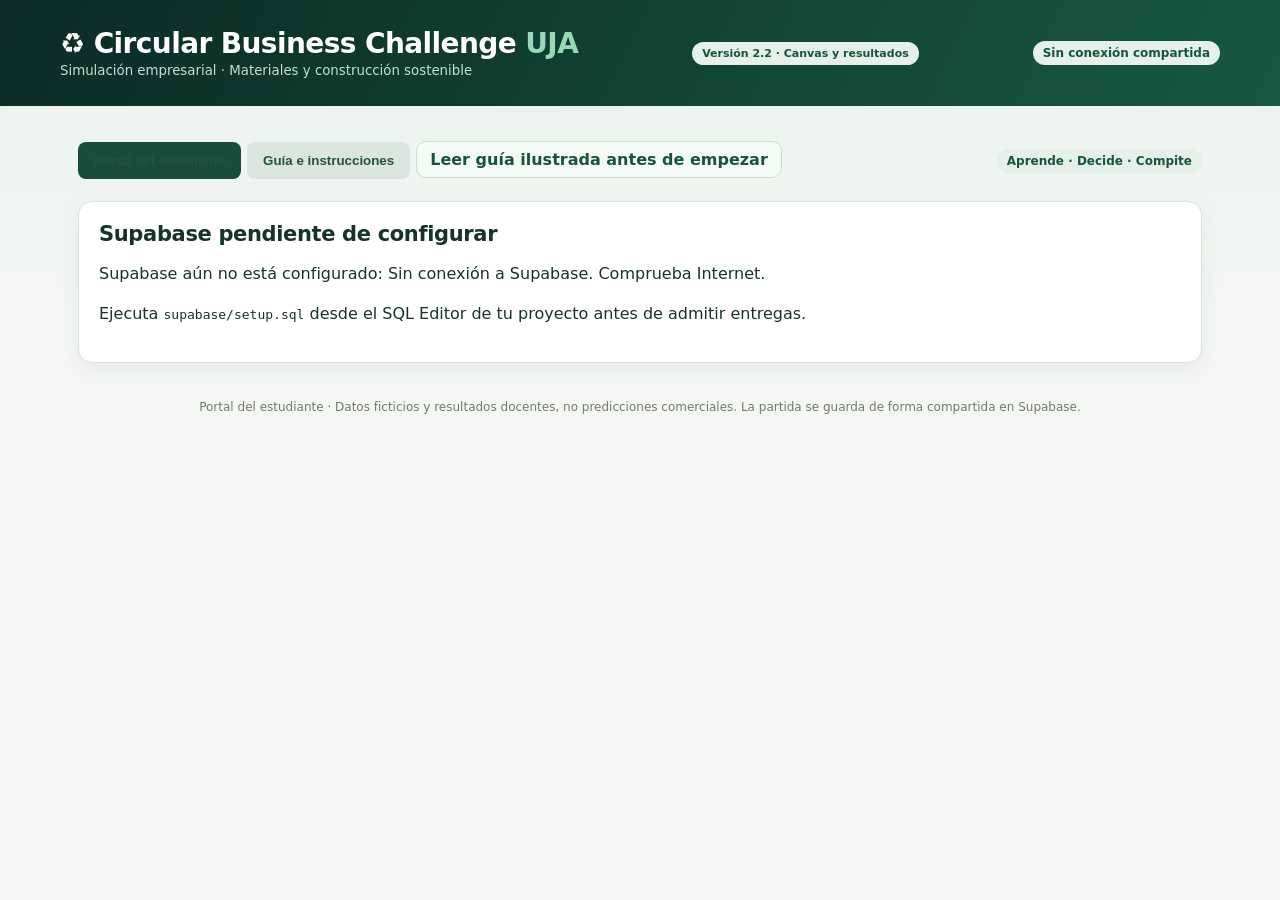
==== index.html @ a460fb7e "Asegurar nuevo video de introduccion y evitar cache de videos.json" ====
<!DOCTYPE html><html lang="es"><head><meta charset="UTF-8"><meta name="viewport" content="width=device-width,initial-scale=1"><title>Portal del Estudiante | Circular Business UJA</title><style>
:root{font-family:Inter,system-ui,-apple-system,Segoe UI,sans-serif;background:#f3f6f5;color:#173329}*{box-sizing:border-box}body{margin:0}header{background:#123e30;color:white;padding:21px max(22px,calc((100vw - 1160px)/2));display:flex;justify-content:space-between;align-items:center;gap:12px;flex-wrap:wrap}header h1{margin:0;font-size:22px}header small{color:#c5ddd2}.wrap{max-width:1160px;margin:auto;padding:24px 18px 70px}.card{background:white;border:1px solid #dbe5df;border-radius:14px;padding:20px;margin-bottom:16px;box-shadow:0 2px 9px #16342608}h2{font-size:21px;margin:0 0 14px}h3{font-size:16px;margin:0 0 12px}p{line-height:1.5}.muted,small{color:#617369}.grid{display:grid;grid-template-columns:repeat(auto-fit,minmax(225px,1fr));gap:14px}.kpi{background:#eef5f0;padding:15px;border-radius:9px}.kpi b{display:block;font-size:25px;margin-top:5px}label{display:block;font-weight:600;font-size:13px;margin:13px 0 6px}input,select{width:100%;padding:11px;border:1px solid #b8c9c0;border-radius:8px;background:white;font-size:14px}button{border:0;border-radius:8px;background:#176c4d;color:white;padding:11px 16px;font-weight:650;cursor:pointer;margin:4px 6px 4px 0}button:hover{background:#0d553c}button.secondary{background:#e5eee8;color:#1d503c}button.danger{background:#a43131}button:disabled{opacity:.45;cursor:not-allowed}.pill{font-size:12px;border-radius:50px;padding:5px 10px;background:#e4f0e9;color:#155638;font-weight:700}.tabs{margin-bottom:16px}.tabs button.active{background:#174d3a}.tabs button{background:#dae6df;color:#25523f}table{width:100%;border-collapse:collapse;font-size:14px}th,td{padding:11px 8px;border-bottom:1px solid #e2e9e4;text-align:left}th{color:#456151}td.num,th.num{text-align:right;font-variant-numeric:tabular-nums}.alert{border-left:4px solid #d29c26;background:#fff8e5;padding:13px;border-radius:6px}.success{border-left:4px solid #23875e;background:#e7f6ed;padding:12px;border-radius:6px}.bad{color:#ae2c2c}.good{color:#13774b}.hidden{display:none}.two{display:grid;grid-template-columns:1fr 1fr;gap:14px}@media(max-width:650px){.two{grid-template-columns:1fr}.wrap{padding:14px 10px}header{padding:16px}table{font-size:12px}th,td{padding:8px 4px}}.footer{color:#6a7d72;text-align:center;font-size:12px;margin-top:35px}.tag{font-size:12px;color:#587468;margin:0 0 10px}.bar{height:8px;background:#dfeae4;border-radius:12px;overflow:hidden}.bar>div{height:100%;background:#229466}.flex{display:flex;justify-content:space-between;align-items:center;gap:12px;flex-wrap:wrap}

/* v4: experiencia guiada */
:root{--ink:#14382e;--forest:#123e30;--teal:#16815c;--cream:#f9f7ee}body{background:linear-gradient(180deg,#e8f2ed 0%,#f5f7f4 320px)}header{background:linear-gradient(115deg,#0b2b24,#175841);padding-top:27px;padding-bottom:27px}header h1{font-size:clamp(21px,3vw,28px);letter-spacing:-.6px}button{transition:transform .15s,background .15s,box-shadow .15s}button:hover:not(:disabled){transform:translateY(-1px);box-shadow:0 3px 12px #0b38232a}button:focus-visible,input:focus-visible,select:focus-visible,summary:focus-visible{outline:3px solid #a4d3b7;outline-offset:2px}.card{box-shadow:0 8px 25px #143e2910;border-color:#d8e5dd}h2{letter-spacing:-.35px}.hero{border:0;border-radius:20px;padding:28px 30px;margin-bottom:20px;color:white;background:radial-gradient(circle at 85% 15%,#318b69 0,#1b664b 24%,transparent 54%),linear-gradient(110deg,#0c3429,#174e3a);position:relative;overflow:hidden}.hero h2{font-size:clamp(26px,4vw,38px);max-width:730px;margin:7px 0 10px;line-height:1.12}.hero p{color:#e3f3e9;max-width:720px;margin:0 0 16px}.eyebrow{letter-spacing:2px;text-transform:uppercase;font-size:11px;font-weight:750;color:#a7dec0}.hero-stats{display:flex;gap:9px;flex-wrap:wrap}.hero-stats span{background:#ffffff22;color:white;border:1px solid #ffffff29;border-radius:30px;padding:7px 11px;font-size:12px}.step-cards{display:grid;grid-template-columns:repeat(auto-fit,minmax(190px,1fr));gap:12px;margin:14px 0}.step-card{padding:15px;border:1px solid #d6e5dc;border-radius:12px;background:#f7faf8}.step-card strong{display:block;font-size:14px;margin:7px 0}.step-num{display:inline-grid;place-items:center;width:27px;height:27px;background:#dcefe3;color:#126343;border-radius:50%;font-weight:800}.lesson{background:linear-gradient(145deg,#f2f8f4,#fbfcf9);border:1px solid #cddfd4;border-radius:14px;padding:18px;margin:15px 0}.lesson h3{font-size:18px;margin:5px 0 9px}.lesson ul{padding-left:21px;line-height:1.6}.lesson p{margin:7px 0}.lesson .tag{color:#277152;font-weight:750;letter-spacing:1px;text-transform:uppercase}.roundbar{display:flex;gap:7px;margin:11px 0 18px}.roundbar span{flex:1;text-align:center;border-radius:8px;padding:9px 3px;font-size:11px;font-weight:750;background:#e6eee9;color:#537264}.roundbar span.done{background:#cce6d5;color:#1c6547}.roundbar span.current{background:#155f43;color:#fff}.tips{display:grid;grid-template-columns:repeat(auto-fit,minmax(210px,1fr));gap:11px;margin-top:12px}.tip{background:white;border:1px solid #dce9df;border-radius:10px;padding:12px;font-size:13px}.tip b{display:block;margin-bottom:5px}.actionlist{background:#f5f9f5;border-radius:11px;padding:14px 17px;line-height:1.7}.actionlist ol{margin:6px 0;padding-left:20px}.details{border:1px solid #dbe7dd;border-radius:12px;padding:13px;margin:13px 0}.details summary{cursor:pointer;font-weight:750;color:#225c42}.video-card{background:#f0f6f1;border-left:4px solid #21895c;border-radius:8px;padding:12px 15px;margin-top:12px}.video-card a{color:#176847}.disclaimer{font-size:12px;color:#66766c}.fieldhelp{display:block;font-size:12px;color:#60766a;line-height:1.35;margin-top:4px}.quiz-note{border-left:4px solid #36a477;padding:12px 15px;background:#eff8f1;margin:11px 0}.topnav{display:flex;justify-content:space-between;gap:12px;align-items:center;flex-wrap:wrap;margin:8px 0 18px}.topnav .tabs{margin:0}.footer{line-height:1.5}@media(max-width:650px){.hero{padding:22px 17px}.step-card{padding:12px}.roundbar span{font-size:10px}}

/* v5: laboratorio de modelos de negocio */
textarea{width:100%;min-height:110px;resize:vertical;border:1px solid #bdcfc4;border-radius:10px;padding:12px;font:inherit;line-height:1.45;background:#fff}textarea:focus-visible{outline:3px solid #a4d3b7}.student-menu{display:flex;gap:9px;flex-wrap:wrap;margin:16px 0}.student-menu button{background:#e6f0e9;color:#1b593e}.student-menu button.active{background:#146047;color:#fff}.canvas-grid{display:grid;grid-template-columns:repeat(3,minmax(0,1fr));gap:12px}.canvas-block{background:#fff;border:1px solid #d3e4d8;border-radius:13px;padding:16px;display:flex;flex-direction:column;gap:7px}.canvas-block.highlight{background:#f0f9f3;border-color:#85bc99}.canvas-block h3{margin:0;font-size:15px}.canvas-block p{margin:0;color:#557265;font-size:12px}.canvas-block textarea{flex:1;min-height:132px;font-size:13px}.canvas-block small{font-size:11px}.canvas-chip{display:inline-block;background:#e2eee6;border-radius:50px;padding:4px 8px;font-weight:800;font-size:11px;color:#266b48}.progressline{height:12px;border-radius:30px;background:#e1ebe5;overflow:hidden}.progressline>div{background:#1c9367;height:100%;transition:width .2s}.callout{padding:17px 19px;border:1px solid #abd3b7;border-radius:14px;background:#eff9f1}.callout strong{display:block;margin-bottom:6px}.canvas-notes{margin:0;color:#567466;font-size:13px;line-height:1.5}.idea-banner{background:linear-gradient(110deg,#164534,#26785a);color:white;border-radius:15px;padding:19px;margin-bottom:14px}.idea-banner h2{margin:5px 0;font-size:24px}.idea-banner p{color:#e1f1e7}.idea-form input{font-size:15px}.brief-grid{display:grid;grid-template-columns:repeat(2,1fr);gap:10px}.brief-item{border:1px solid #dbe6dc;padding:13px;border-radius:11px;white-space:pre-wrap;overflow-wrap:anywhere}.brief-item strong{display:block;margin-bottom:7px;color:#19553a}.stepper{display:flex;gap:6px;margin:15px 0}.stepper span{height:6px;flex:1;border-radius:8px;background:#d8e6dc}.stepper span.filled{background:#16875b}.aside-inline{background:#fcf9ef;border:1px solid #eadca8;border-radius:11px;padding:13px;font-size:13px}.idea-presets{display:flex;gap:7px;flex-wrap:wrap}.idea-presets button{background:#f0f3ed;color:#276044;font-size:12px;padding:8px 10px}.idea-presets button:hover{background:#d9e9dc}@media(max-width:850px){.canvas-grid{grid-template-columns:repeat(2,minmax(0,1fr))}}@media(max-width:600px){.canvas-grid,.brief-grid{grid-template-columns:1fr}.canvas-block textarea{min-height:105px}}
@media print{header,.topnav,.student-menu,.footer,button,.hero{display:none!important}.wrap{max-width:none;padding:0}.card{box-shadow:none;border:0}.brief-grid{grid-template-columns:1fr 1fr}.brief-item{break-inside:avoid}}

.video-stage{border-radius:20px;background:linear-gradient(125deg,#0d352d,#1e6549);padding:26px;color:#fff;margin:12px 0 18px}.video-stage h2{font-size:clamp(24px,3vw,34px);margin:7px 0}.video-stage p{color:#e4f3e9}.video-window{background:#061d18;border-radius:16px;overflow:hidden;aspect-ratio:16/9;margin:18px 0;display:grid;place-items:center;position:relative}.video-window iframe,.video-window video{width:100%;height:100%;border:0;display:block}.video-empty{text-align:center;padding:25px;color:#f1f8f4;max-width:510px}.video-empty .play-icon{font-size:44px;display:block;margin-bottom:8px}.video-actions{display:flex;gap:10px;flex-wrap:wrap;align-items:center}.video-actions button{background:#e4f7e9;color:#115138}.video-actions button.secondary{background:#ffffff20;color:#fff;border:1px solid #ffffff55}.video-link{color:#aaf0d1;overflow-wrap:anywhere}.video-agenda{display:grid;grid-template-columns:repeat(auto-fit,minmax(190px,1fr));gap:10px}.video-agenda article{padding:13px;border:1px solid #d4e5d9;border-radius:11px;background:#f5faf6}.video-agenda strong{display:block;margin-bottom:6px}.video-admin{background:#f5faf6;border-radius:12px;padding:16px;margin-top:15px}.video-row{display:grid;grid-template-columns:minmax(140px,240px) 1fr;gap:12px;align-items:center;padding:10px 0;border-bottom:1px solid #dce7dd}.video-row label{margin:0}.video-row input{margin:0}.video-help{color:#527465;font-size:12px;margin-top:9px}.video-success{background:#d8f2e3;color:#125637;padding:9px;border-radius:9px}.video-stage .tag{color:#b9e6ce}@media(max-width:680px){.video-stage{padding:17px}.video-row{grid-template-columns:1fr}}
</style></head><body><header><div><h1>♻ Circular Business Challenge <span style="color:#97d8b6">UJA</span></h1><small>Simulación empresarial · Materiales y construcción sostenible</small></div><span class="pill" style="font-size:11px">Versión 2.2 · Canvas y resultados</span><span id="headstatus" class="pill">Prototipo local</span></header><main class="wrap"><div class="topnav"><div class="tabs" id="tabs"><button data-role="alumno" class="active">Portal del estudiante</button><button data-role="reglas">Guía e instrucciones</button><a href="./guia-alumnado.html" target="_blank" rel="noopener noreferrer" style="display:inline-flex;align-items:center;border:1px solid #c9dfd0;border-radius:10px;padding:8px 13px;font-weight:700;text-decoration:none;color:#16553c;background:#f4faf5">Leer guía ilustrada antes de empezar</a></div><span class="pill">Aprende · Decide · Compite</span></div><section id="view"></section><p class="footer">Portal del estudiante · Datos ficticios y resultados docentes, no predicciones comerciales. La partida se guarda de forma compartida en Supabase.</p></main><script src="./sync.js"></script><script>
'use strict';const KEY='cbc_uja_v1';const names=['CircularBuild','EcoMaterial','ReBuild','GreenTech'];const formats=new Intl.NumberFormat('es-ES',{maximumFractionDigits:0});const euro=n=>formats.format(Math.round(n))+' €';const fmt=n=>formats.format(n);const $=id=>document.getElementById(id);const esc=v=>String(v).replace(/[&<>"']/g,c=>({'&':'&amp;','<':'&lt;','>':'&gt;','"':'&quot;',"'":'&#39;'}[c]));const clamp=(x,a,b)=>Math.max(a,Math.min(b,x));
function defaults(){return {round:1,phase:'decisions',event:'normal',teams:names.map((name,i)=>({id:i+1,name,code:'UJA'+(i+1)+'26',cash:250000,capacity:12500,quality:50,eco:50,market:50,tech:50,last:null,history:[],decision:null,submitted:false})),log:[],results:[]}}let db=defaults(),version=0,remoteReady=false,remoteError='',teamCode='',teacherAuthenticated=false;
let localVideoUrls=[];try{localVideoUrls=JSON.parse(localStorage.getItem('cbc_video_overrides')||'[]')}catch{localVideoUrls=[]}
async function remoteRefresh(silent=false){
 const was=JSON.stringify([version,db.round,db.phase,db.event,db.teams[selected-1]?.submitted]);
 const data=role==='prof'&&teacherAuthenticated?await CBCSync.rpc('cbc_teacher_state'):auth&&teamCode?await CBCSync.rpc('cbc_student_state',{p_code:teamCode}):null;
 if(!data)return; db=data.state;version=Number(data.version);
 const now=JSON.stringify([version,db.round,db.phase,db.event,db.teams[selected-1]?.submitted]);
 if(!silent||(was!==now&&(role==='prof'||db.round!==JSON.parse(was)[1]||db.phase!==JSON.parse(was)[2]||db.teams[selected-1]?.submitted!==JSON.parse(was)[4])))render();
}
async function teacherSave(){try{let r=await CBCSync.rpc('cbc_teacher_save',{p_state:db,p_version:version});version=Number(r.version);return true;}catch(e){alert('Cambio NO guardado: '+e.message);await remoteRefresh();return false;}}
async function initRemote(){
 try{await CBCSync.rpc('cbc_ping');remoteReady=true;
 if(role==='prof'&&CBCSync.currentToken())try{teacherAuthenticated=true;await remoteRefresh();}catch{teacherAuthenticated=false;CBCSync.logout();}
 }catch(e){remoteError='Supabase aún no está configurado: '+e.message;}
 render();
 if(remoteReady)setInterval(async()=>{if((role==='prof'&&teacherAuthenticated)||(role==='alumno'&&auth&&teamCode))try{await remoteRefresh(true)}catch(e){console.warn('Sincronización',e.message)}},7000);
}let role='alumno',selected=1,auth=false,studentSection='video';function save(){/* Estado de partida exclusivo de Supabase */}function activeTeams(){return db.teams.filter(t=>t.active!==false)}function canSetTeams(){return db.phase==='decisions'&&db.results.length===0&&db.teams.every(t=>!t.submitted)}const videoNames=['Presentación general','Ronda 1 · Crear empresa','Ronda 2 · Competir','Ronda 3 · Adaptar','Ronda 4 · Consolidar'];
const videoIntro={title:'Bienvenidos a Circular Business Challenge UJA',story:'Una idea sostenible solo se convierte en empresa cuando crea valor para sus clientes, es técnicamente viable y puede sostenerse económicamente.',objective:'Comprende las reglas, el propósito y las etapas de la competición.',tasks:['Construye una propuesta propia con el Canvas.','Decide precios, producción e inversiones en cuatro rondas.','Defiende la rentabilidad, calidad y desempeño ambiental de tu empresa.'],question:'¿Serás capaz de convertir una innovación circular en un negocio viable?'};
let publishedVideos=['https://youtu.be/NIm4BZ8QeA8','','','',''];function videoUrls(){return publishedVideos.map((published,i)=>{const local=Array.isArray(localVideoUrls)?localVideoUrls[i]:'';return published||(typeof local==='string'&&local.trim()&&safeVideoUrl(local)?local.trim():'')})}
async function loadPublishedVideos(){try{const r=await fetch('./videos.json?v=20261102-intro-NIm4BZ8QeA8',{cache:'no-store'});if(!r.ok)return;const j=await r.json();if(Array.isArray(j.videos)&&j.videos.length===5){publishedVideos=j.videos.map(v=>typeof v==='string'&&safeVideoUrl(v)?v:'');if(publishedVideos[0]!=='https://youtu.be/NIm4BZ8QeA8')publishedVideos[0]='https://youtu.be/NIm4BZ8QeA8';render()}}catch{/* local file preview uses fallback */}}
function safeVideoUrl(raw){try{if(!raw||!raw.trim())return null;const u=new URL(raw.trim());if(!['https:','http:'].includes(u.protocol))return null;return u;}catch{return null}}
function videoSource(input){const u=safeVideoUrl(input);if(!u)return null;const host=u.hostname.toLowerCase().replace(/^www\./,'');if(host==='youtu.be'){const id=u.pathname.slice(1).split('/')[0];if(/^[A-Za-z0-9_-]{11}$/.test(id))return {kind:'iframe',src:'https://www.youtube-nocookie.com/embed/'+id+'?rel=0'}}if(['youtube.com','m.youtube.com','youtube-nocookie.com'].includes(host)){let id=u.searchParams.get('v');if(!id&&u.pathname.startsWith('/embed/'))id=u.pathname.split('/')[2];if(!id&&u.pathname.startsWith('/shorts/'))id=u.pathname.split('/')[2];if(/^[A-Za-z0-9_-]{11}$/.test(id||''))return {kind:'iframe',src:'https://www.youtube-nocookie.com/embed/'+id+'?rel=0'}}if(host==='vimeo.com'||host==='player.vimeo.com'){let id=(u.pathname.match(/\b\d{6,12}\b/)||[])[0];if(id)return {kind:'iframe',src:'https://player.vimeo.com/video/'+id}}if(/\.(mp4|webm|ogg)$/i.test(u.pathname))return {kind:'video',src:u.href};return {kind:'link',src:u.href}}
function videoPlayer(url){const s=videoSource(url);if(!s)return `<div class="video-empty"><span class="play-icon">▶</span><b>Vídeo de esta ronda aún no publicado</b><p>Mientras tanto puedes leer el briefing y continuar con la actividad. El profesor puede añadir la URL del vídeo desde su panel.</p></div>`;if(s.kind==='iframe')return `<iframe src="${esc(s.src)}" title="Vídeo introductorio" loading="lazy" allow="accelerometer; autoplay; encrypted-media; gyroscope; picture-in-picture; web-share" referrerpolicy="strict-origin-when-cross-origin" allowfullscreen></iframe>`;if(s.kind==='video')return `<video controls preload="metadata" playsinline src="${esc(s.src)}">El navegador no puede reproducir este archivo.</video>`;return `<div class="video-empty"><span class="play-icon">↗</span><b>Vídeo disponible mediante enlace externo</b><p>Ábrelo en una pestaña nueva y regresa para continuar.</p><a class="video-link" href="${esc(s.src)}" target="_blank" rel="noopener noreferrer">Abrir vídeo</a></div>`}
function videoStage(){const n=db.round, ch=chapterData[n-1],url=videoUrls()[n];return `<section class="video-stage"><span class="tag">BRIEFING AUDIOVISUAL · RONDA ${n} DE 4</span><h2>${esc(ch.title)}</h2><p>${esc(ch.story)}</p><div class="video-window">${videoPlayer(url)}</div><div class="video-actions"><button id="continueToRound">${n===1?'Continuar a mi Canvas':'Ir a las decisiones de la ronda'} →</button><button id="showIntroVideo" class="secondary">Ver presentación general</button>${safeVideoUrl(url)?`<a href="${esc(url)}" class="video-link" target="_blank" rel="noopener noreferrer">Abrir vídeo fuera de la web ↗</a>`:''}</div></section><section class="card"><h2>Tu misión en esta ronda</h2><p>${esc(ch.objective)}</p><div class="video-agenda">${ch.tasks.map((task,i)=>`<article><strong>${i+1}. Tarea</strong>${esc(task)}</article>`).join('')}</div><div class="quiz-note"><b>Pregunta para debatir en equipo:</b> ${esc(ch.question)}</div><p class="disclaimer">Puedes continuar aunque aún no se haya publicado el vídeo. El vídeo es una introducción, no sustituye las instrucciones del Canvas ni las reglas de decisión.</p></section>`}
function introVideoStage(){const url=videoUrls()[0],ch=videoIntro;return `<section class="video-stage"><span class="tag">INICIO DEL RETO · PRESENTACIÓN GENERAL</span><h2>${esc(ch.title)}</h2><p>${esc(ch.story)}</p><div class="video-window">${videoPlayer(url)}</div><div class="video-actions"><button id="backToRound">Continuar a la ronda ${db.round} →</button>${safeVideoUrl(url)?`<a href="${esc(url)}" target="_blank" class="video-link" rel="noopener noreferrer">Abrir vídeo en nueva pestaña ↗</a>`:''}</div></section><section class="card"><h2>Así funciona el juego</h2><div class="video-agenda">${ch.tasks.map((task,i)=>`<article><strong>Etapa ${i+1}</strong>${esc(task)}</article>`).join('')}</div><div class="quiz-note"><b>El reto:</b> ${esc(ch.question)}</div></section>`}
function videoAdmin(){return `<div class="card"><h2>Vídeos de la simulación</h2><p>Introduce las direcciones públicas para previsualizarlas aquí. Para que <b>todos los alumnos</b> vean los vídeos en GitHub Pages, edita también el archivo <code>videos.json</code> del repositorio con esas mismas cinco direcciones. Se admiten YouTube, Vimeo y MP4/WebM.</p><form id="videoConfigForm"><div class="video-admin">${videoNames.map((name,i)=>`<div class="video-row"><label for="video_url_${i}">${esc(name)}</label><input id="video_url_${i}" name="video_${i}" type="url" inputmode="url" placeholder="https://www.youtube.com/watch?v=..." value="${esc(videoUrls()[i])}"></div>`).join('')}</div><p class="video-help">Usa enlaces de vídeos públicos o no listados con inserción permitida. No sirven enlaces privados ni archivos guardados únicamente en tu ordenador.</p><button type="submit">Guardar enlaces de vídeos</button><button type="button" id="testRoundVideo" class="secondary">Previsualizar ronda actual</button><p id="videoSaveState" class="muted" aria-live="polite"></p></form></div>`}
function moneyCell(n){return `<td class="num">${euro(n)}</td>`}function message(s,cls='success'){return `<div class="${cls}">${s}</div>`}
const fields=[['price','Precio de venta (€/unidad)',20,90,45],['production','Producción prevista (unidades)',0,25000,11500],['capacityInv','Inversión en capacidad (€)',0,100000,10000],['rdInv','Inversión en I+D y calidad (€)',0,100000,15000],['ecoInv','Inversión ambiental (€)',0,100000,15000],['marketingInv','Inversión comercial (€)',0,100000,10000],['recycled','Materia prima recuperada (%)',0,90,45]];
function normalDecision(){return Object.fromEntries(fields.map(x=>[x[0],x[4]]))}function investment(d){return d.capacityInv+d.rdInv+d.ecoInv+d.marketingInv}function valid(d,t){let v=fields.every(([k,,min,max])=>Number.isFinite(d[k])&&d[k]>=min&&d[k]<=max);let maxInvestment=Math.min(150000,Math.max(0,t.cash-15000));return v&&investment(d)<=maxInvestment}
function eventDef(){return {normal:{name:'Mercado estable',desc:'Demanda sectorial estable y costes base.'},raw:{name:'Crisis de materias primas',desc:'El coste de material virgen aumenta un 25 %. Usar materia prima recuperada amortigua la crisis.'},demand:{name:'Caída de la demanda',desc:'La demanda del mercado disminuye un 18 %.'},green:{name:'Compra pública verde',desc:'Los compradores dan más importancia al desempeño ambiental.'},quality:{name:'Control de calidad',desc:'La demanda favorece empresas con prestaciones y calidad verificables.'}}[db.event]}
function profile(t,d,evt){let invest=investment(d);const cashAfter=t.cash-invest;const capacity=t.capacity+Math.floor(d.capacityInv/6);const quality=clamp(t.quality+d.rdInv/2500,0,100);const eco=clamp(t.eco+d.ecoInv/2500,0,100);const marketing=clamp(t.market+d.marketingInv/2500,0,100);const tech=clamp(t.tech+d.rdInv/4000,0,100);const rawCost=evt==='raw'?1.25:1;let variable=18+(100-quality)*0.045+(d.recycled*0.09)+(100-tech)*0.015+7*(1-d.recycled/100)*rawCost;let unitCO2=clamp(40-0.24*d.recycled-0.12*(eco-50),8,40);return {t,d,invest,cashAfter,capacity,quality,eco,marketing,tech,variable,unitCO2};}
function compute(){let evt=db.event;const market=Math.round(50000*(evt==='demand'?.82:1));let players=activeTeams().map(t=>profile(t,t.decision,evt));let attractiveness=players.map(x=>{const d=x.d;let score=Math.exp((45-d.price)/20)*(.6+x.quality/180+x.marketing/260+x.eco/(evt==='green'?130:350));if(evt==='quality')score*=.6+x.quality/110;return Math.max(.01,score)});let shares=attractiveness.map(a=>a/attractiveness.reduce((s,v)=>s+v,0));let remaining=market;let alloc=Array(players.length).fill(0);let eligible=players.map((_,i)=>i);for(let iter=0;iter<8&&remaining>0&&eligible.length;iter++){let weight=eligible.reduce((s,i)=>s+attractiveness[i],0);let assigned=0;for(let i of eligible){let p=players[i],available=Math.max(0,Math.min(p.capacity,p.d.production)-alloc[i]);let demand=Math.floor(remaining*attractiveness[i]/weight);let add=Math.min(available,demand);alloc[i]+=add;assigned+=add}remaining-=assigned;eligible=eligible.filter(i=>alloc[i]<Math.min(players[i].capacity,players[i].d.production));if(assigned===0){if(eligible.length){let i=eligible[0];alloc[i]++;remaining--;eligible=eligible.filter(j=>alloc[j]<Math.min(players[j].capacity,players[j].d.production))}else break;}}let results=players.map((p,i)=>{let sales=alloc[i],revenue=sales*p.d.price,cost=sales*p.variable+28000,operating=revenue-cost,cash=p.cashAfter+operating;let margin=p.d.price-p.variable;let breakeven=margin>0?Math.ceil(28000/margin):null;let share=sales/market*100;let circular=clamp(.5*p.d.recycled+.5*p.eco,0,100);let emissions=sales*p.unitCO2;return {...p,sales,share,revenue,cost,operating,cash,circular,emissions,breakeven}});const maxi=(field)=>Math.max(1,...results.map(r=>Math.max(0,r[field])));results.forEach(r=>{r.score=+(100*(.25*clamp((r.operating+100000)/250000,0,1)+.15*clamp(r.share/35,0,1)+.25*r.circular/100+.15*r.quality/100+.10*clamp(r.cash/300000,0,1)+.10*clamp(r.operating>=0?0.85:0.25,0,1))).toFixed(1)});return {market,results};}
async function execute(){if(db.phase!=='decisions')return alert('La ronda ya está resuelta.');if(activeTeams().length<2||!activeTeams().every(t=>t.submitted))return alert('Faltan decisiones de los equipos activos.');const sim=compute();sim.results.forEach(r=>{let t=db.teams[r.t.id-1];t.cash=r.cash;t.capacity=r.capacity;t.quality=r.quality;t.eco=r.eco;t.market=r.marketing;t.tech=r.tech;t.last={sales:r.sales,share:r.share,operating:r.operating,cash:r.cash,circular:r.circular,quality:r.quality,emissions:r.emissions,score:r.score,unitCO2:r.unitCO2,price:r.d.price,breakeven:r.breakeven};t.history.push({...t.last,round:db.round});});db.results.push({round:db.round,event:db.event,market:sim.market,rows:sim.results.map(r=>({id:r.t.id,name:r.t.name,...db.teams[r.t.id-1].last}))});db.phase='results';db.log.push(`Ronda ${db.round}: ${eventDef().name}. Mercado ${fmt(sim.market)} unidades.`);if(await teacherSave())render()}
async function forceClose(){
 const pending=activeTeams().filter(t=>!t.submitted);
 if(!pending.length)return execute();
 if(!confirm('Faltan '+pending.length+' equipos. Se les asignará una decisión de cero producción e inversión, con costes fijos de la ronda. ¿Cerrar y publicar resultados?'))return;
 pending.forEach(t=>{t.decision={price:45,production:0,capacityInv:0,rdInv:0,ecoInv:0,marketingInv:0,recycled:45};t.submitted=true;t.absent=true});
 db.log.push('Ronda '+db.round+': cierre del profesor con '+pending.length+' equipo(s) sin entregar.');
 await execute();
}
async function nextRound(){if(db.phase!=='results'||db.round>=4)return;db.round++;db.phase='decisions';db.event='normal';db.teams.forEach(t=>{t.decision=null;t.submitted=false;t.absent=false});if(await teacherSave())render()}
const chapterData=[
{title:'La idea se convierte en empresa',subtitle:'Diseño del modelo de negocio',story:'Jaén quiere impulsar soluciones constructivas con menor impacto ambiental. Tu equipo dispone de 250.000 € y una oportunidad de mercado, pero también de rivales con el mismo objetivo. La primera decisión determinará qué tipo de empresa vas a construir.',objective:'Crear una propuesta viable y decidir el posicionamiento inicial.',tasks:['Elige precio y producción anual esperada.','Invierte en capacidad, innovación, circularidad y comercialización.','Asegura fondos suficientes para comenzar a operar.'],question:'¿Qué ventaja competitiva ofrecerá tu empresa y por qué te comprarían?',video:'Imagina que acabas de fundar una empresa en el sector de materiales de construcción sostenible. Tienes una oportunidad: transformar una nueva solución constructiva en un negocio real. Pero no estás solo. Otras tres empresas competirán por los mismos clientes, con recursos iniciales idénticos. Dispones de doscientos cincuenta mil euros y debes decidir qué vas a priorizar: capacidad de producción, investigación, sostenibilidad o comercialización. También fijarás tu primer precio de venta. Recuerda que no se trata únicamente de fabricar un material más ecológico. Tienes que demostrar que satisface una necesidad, que puede venderse y que tu empresa puede sostenerse económicamente. Tus decisiones de hoy serán el punto de partida de toda la competición. ¿Qué modelo de negocio vas a construir?'},
{title:'El mercado dicta sentencia',subtitle:'Competencia y captación de clientes',story:'La empresa ya está en marcha. Los compradores comparan precios, calidad y desempeño ambiental. La demanda es limitada: cada venta que consigue un rival puede ser una oportunidad menos para tu equipo.',objective:'Conseguir ventas sin destruir el margen de contribución.',tasks:['Revisa los resultados publicados de la primera ronda.','Ajusta precios y producción a la cuota real conseguida.','Decide en qué invertir para superar a los competidores.'],question:'¿Conviene vender más barato o diferenciarse con calidad y circularidad?',video:'Tu empresa ha iniciado su actividad y ahora llega la prueba decisiva: el mercado. Los clientes no compran una idea, compran una solución que les aporte valor. Compararán el precio, la calidad, la sostenibilidad y la capacidad de respuesta de las cuatro empresas. La demanda total es limitada, de modo que vuestras decisiones están conectadas: si una empresa gana cuota, otra puede perderla. Antes de decidir, estudia los resultados del ejercicio anterior. ¿Has vendido lo previsto? ¿Has conseguido un margen suficiente? ¿Te sobra capacidad productiva? En esta ronda tendrás que equilibrar ambición y prudencia. Bajar el precio puede atraer compradores, pero también reducir tus beneficios. Invertir en innovación puede reforzar tu posición, aunque consume tesorería. ¿Qué cambiarás para mejorar tu competitividad?'},
{title:'La crisis pone a prueba la estrategia',subtitle:'Gestión de riesgos e incertidumbre',story:'La estabilidad ha terminado. El profesor anuncia un acontecimiento inesperado: subida de materias primas, caída de la demanda, compra pública verde o mayores exigencias de calidad.',objective:'Adaptar la estrategia manteniendo la empresa solvente.',tasks:['Lee cuidadosamente el acontecimiento elegido por el profesor.','Identifica los costes y ventajas competitivas que cambian.','Modifica las decisiones y justifica tu respuesta al riesgo.'],question:'¿Qué sacrificarías hoy para proteger la supervivencia de la empresa?',video:'Las empresas no compiten en un entorno estable. Los precios de las materias primas cambian, los clientes modifican sus preferencias y pueden aparecer nuevas exigencias ambientales o técnicas. En esta tercera ronda, tu empresa afrontará una situación inesperada. El profesor anunciará un evento de mercado que alterará las condiciones de juego. Tendrás que reaccionar con la información disponible y con los recursos que hayas conservado. Una empresa muy rentable puede descubrir que depende demasiado de un insumo. Otra que invirtió en circularidad puede encontrar una ventaja frente a la crisis. Analiza el riesgo, revisa tus costes, protege tu liquidez y explica por qué tu nueva estrategia es la más adecuada. No siempre gana quien más crece: a veces gana quien mejor se adapta.'},
{title:'El momento de demostrar el valor',subtitle:'Consolidación y defensa ante inversores',story:'Llega el último ejercicio. Los resultados acumulados mostrarán si tu estrategia crea una empresa sólida o solo un buen resultado puntual. Es momento de decidir y defender el futuro del negocio.',objective:'Cerrar la competición con una propuesta rentable, sólida y circular.',tasks:['Analiza toda la trayectoria de tu empresa.','Realiza las últimas decisiones de precio e inversión.','Prepara una defensa breve con resultados económicos y ambientales.'],question:'¿Por qué debería financiarse tu empresa y no la de tus competidores?',video:'Has llegado a la ronda final del Circular Business Challenge. Tu empresa ya ha competido, ha tomado decisiones de inversión y se ha enfrentado a la incertidumbre. Ahora debes demostrar que tu modelo de negocio merece continuar. Analiza tus resultados acumulados: ventas, cuota de mercado, tesorería, calidad y circularidad. Decide si es el momento de consolidar, invertir o proteger los recursos disponibles. Recuerda que el mejor negocio no es necesariamente el que más factura, sino el que combina viabilidad económica, desempeño técnico y sostenibilidad. Tras esta última ronda tendrás que defender tu estrategia ante el profesor, que actuará como inversor. ¿Qué has aprendido de tus decisiones? ¿Qué harías de otra forma? Y, sobre todo, ¿por qué merece la pena apostar por tu empresa?'},
];
function roundbar(){return '<div class="roundbar">'+chapterData.map((r,i)=>`<span class="${i+1<db.round?'done':i+1===db.round?'current':''}">${i+1}. ${['Crear','Competir','Adaptar','Consolidar'][i]}</span>`).join('')+'</div>'}
function intro(){const r=chapterData[db.round-1],url=videoUrls()[db.round];return `<section class="hero"><div class="eyebrow">Circular Business Challenge · Capítulo ${db.round} de 4</div><h2>${esc(r.title)}</h2><p>${esc(r.story)}</p><div class="hero-stats"><span>4 empresas</span><span>Un mercado común</span><span>250.000 € iniciales</span><span>Decisiones con consecuencias</span></div></section>${roundbar()}<section class="card"><span class="eyebrow" style="color:#246a4b">Briefing de la ronda</span><h2>${esc(r.subtitle)}</h2><h3>Vídeo introductorio · Ronda ${db.round}</h3><div class="video-window">${videoPlayer(url)}</div>${safeVideoUrl(url)?`<p><a href="${esc(url)}" target="_blank" rel="noopener noreferrer">Abrir vídeo en YouTube</a></p>`:''}<p><b>Tu misión:</b> ${esc(r.objective)}</p><div class="step-cards">${r.tasks.map((t,i)=>`<div class="step-card"><span class="step-num">${i+1}</span><strong>${esc(t)}</strong></div>`).join('')}</div><div class="quiz-note"><b>Pregunta estratégica:</b> ${esc(r.question)}</div></section>`}
function siteHero(){return `<section class="hero"><div class="eyebrow">Universidad de Jaén · Máster en Ingeniería de los Materiales y Construcción Sostenible</div><h2>Construye una empresa. Compite. Aprende de tus decisiones.</h2><p>Gestiona una empresa ficticia de materiales constructivos circulares. Cuatro equipos, cuatro ejercicios, un mercado compartido y decisiones que alteran tus resultados.</p><div class="hero-stats"><span>4 rondas</span><span>4 equipos</span><span>7 decisiones por ronda</span><span>Ranking competitivo</span></div></section>`}
function welcome(){return `<div class="card"><h2>Antes de comenzar</h2><p>Tu objetivo no es solo obtener el máximo beneficio. Deberás justificar un modelo de negocio que combine rentabilidad, prestaciones técnicas y uso responsable de recursos.</p><div class="step-cards"><div class="step-card"><span class="step-num">1</span><strong>Explora tu empresa</strong><small>Consulta tu tesorería, capacidad e indicadores iniciales.</small></div><div class="step-card"><span class="step-num">2</span><strong>Diseña una estrategia</strong><small>Define precios, volumen e inversiones con un límite de presupuesto.</small></div><div class="step-card"><span class="step-num">3</span><strong>Envía tus decisiones</strong><small>El profesor calculará simultáneamente los resultados de los cuatro equipos.</small></div><div class="step-card"><span class="step-num">4</span><strong>Aprende y adapta</strong><small>Compara resultados y mejora tu modelo en la siguiente ronda.</small></div></div><p class="disclaimer">Versión de demostración: las decisiones se guardan en Supabase y se comparten con el profesor.</p></div>`}
function helpNotes(){let tips={price:'Un precio bajo puede mejorar la cuota, pero reduce el margen por unidad.',production:'No podrás vender más de lo que decidas producir ni de tu capacidad instalada.',capacityInv:'Cada 6 € invertidos añaden una unidad de capacidad anual.',rdInv:'Refuerza calidad y tecnología; puede mejorar el coste variable.',ecoInv:'Incrementa el indicador ambiental y mejora las emisiones estimadas.',marketingInv:'Aumenta la visibilidad comercial en el reparto de demanda.',recycled:'Reduce emisiones estimadas y dependencia de materia virgen, pero puede incrementar el coste de procesado.'};return tips}
function prof(){let submitted=activeTeams().filter(t=>t.submitted).length;let active=activeTeams().length;let html=finalAwards()+`<div class="flex"><h2>Panel del profesor</h2><span class="pill">Ronda ${db.round}/4 · ${db.phase==='decisions'?'Recepción de decisiones':'Resultados publicados'}</span></div><div class="grid"><div class="kpi">Equipos activos<b>${active}</b></div><div class="kpi">Decisiones entregadas<b>${submitted}/${active}</b></div><div class="kpi">Capital inicial por equipo<b>250.000 €</b></div><div class="kpi">Demanda de referencia<b>50.000 ud.</b></div></div><div class="card"><h3>Gestión de la ronda</h3><label for="event">Evento de mercado</label><select id="event" ${db.phase==='results'?'disabled':''}>${Object.entries({normal:'Mercado estable',raw:'Crisis de materias primas',demand:'Caída de demanda',green:'Compra pública verde',quality:'Control de calidad'}).map(([k,v])=>`<option value="${k}" ${db.event===k?'selected':''}>${v}</option>`).join('')}</select><p class="muted" id="eventdesc">${esc(eventDef().desc)}</p><button id="execute" ${submitted<active||active<2||db.phase==='results'?'disabled':''}>Calcular y publicar resultados</button>${db.phase==='decisions'&&submitted<active&&active>=2?'<button id="forceClose" class="secondary">Cerrar ronda con pendientes (sin producción)</button>':''}${db.phase==='results'&&db.round<4?'<button id="next">Abrir siguiente ronda</button>':''}${db.round===4&&db.phase==='results'?message('Simulación finalizada. Puede exportar los resultados.'):''}<button class="secondary" id="export">Exportar resultados CSV</button><button class="danger" id="reset">Reiniciar partida</button></div><div class="card"><h3>Equipos participantes</h3><p>Selecciona de 2 a 4 empresas antes de comenzar. Solo las activas compiten, reciben demanda y deben entregar decisiones.</p><div class="team-select">${db.teams.map(t=>`<label style="display:inline-flex;align-items:center;gap:8px;margin-right:20px"><input type="checkbox" class="team-toggle" data-team="${t.id}" style="width:auto" ${t.active!==false?'checked':''} ${canSetTeams()?'':'disabled'}> ${esc(t.name)}</label>`).join('')}</div><p class="muted">Participantes: ${active}. ${canSetTeams()?'Desmarca los equipos que no vayan a jugar.':'Para cambiar equipos, reinicia la partida.'}</p></div><div class="card"><h3>Empresas y accesos</h3><table><thead><tr><th>Empresa</th><th>Código del equipo</th><th>Estado</th><th class="num">Tesorería</th></tr></thead><tbody>${db.teams.map(t=>`<tr><td>${esc(t.name)}</td><td><code>${esc(t.code)}</code></td><td>${t.active===false?'No participa':t.absent?'Sin entrega (cierre docente)':t.submitted?'Entregado':'Pendiente'}</td>${moneyCell(t.cash)}</tr>`).join('')}</tbody></table><p class="muted">Los códigos se generan aleatoriamente en Supabase. Las decisiones se sincronizan entre los equipos mediante Supabase.</p></div>`;html+=`<div class="card"><h3>Propuestas de negocio de los equipos</h3><p class="muted">Consulta las ideas presentadas. El Canvas complementa la puntuación del simulador y puede evaluarse mediante una rúbrica docente independiente.</p><table><thead><tr><th>Equipo</th><th>Propuesta</th><th>Canvas</th><th>Ficha</th></tr></thead><tbody>${db.teams.map(t=>{let p=ideaCompletion(t);return `<tr><td>${esc(t.name)}</td><td>${esc(ideaData(t).title||'Sin definir')}</td><td>${p.count}/${p.total}</td><td><button class="secondary seeIdea" data-team="${t.id}">Consultar</button></td></tr>`}).join('')}</tbody></table><button class="secondary" id="exportCanvas">Exportar propuestas (JSON)</button></div>`;html+=videoAdmin();if(db.results.length){let latest=db.results.at(-1);html+=`<div class="card"><h3>Clasificación · Ronda ${latest.round}</h3>${rank(latest.rows)}</div><div class="card"><h3>Detalle financiero y ambiental</h3><div style="overflow-x:auto"><table><thead><tr><th>Empresa</th><th class="num">Ventas (ud.)</th><th class="num">Cuota</th><th class="num">Resultado</th><th class="num">Tesorería</th><th class="num">Circularidad</th><th class="num">Emisiones (kg CO₂e)</th></tr></thead><tbody>${latest.rows.map(r=>`<tr><td>${esc(r.name)}</td><td class="num">${fmt(r.sales)}</td><td class="num">${r.share.toFixed(1)} %</td>${moneyCell(r.operating)}${moneyCell(r.cash)}<td class="num">${r.circular.toFixed(1)}/100</td><td class="num">${fmt(r.emissions)}</td></tr>`).join('')}</tbody></table></div></div>`}return intro()+html}
function rank(rows){let sorted=[...rows].sort((a,b)=>b.score-a.score);return `<table><thead><tr><th>Posición</th><th>Empresa</th><th class="num">Puntuación</th><th class="num">Resultado</th></tr></thead><tbody>${sorted.map((r,i)=>`<tr><td>${i+1}</td><td><b>${esc(r.name)}</b></td><td class="num"><b>${r.score.toFixed(1)}/100</b></td>${moneyCell(r.operating)}</tr>`).join('')}</tbody></table>`}

function publishedRounds(){
 if(!Array.isArray(db.results))return [];
 const byRound=new Map();
 for(const rr of db.results){
  const n=Number(rr.round);
  if(n>=1&&n<=4&&Array.isArray(rr.rows)&&rr.rows.length)byRound.set(n,rr);
 }
 return [...byRound.values()].sort((a,b)=>Number(a.round)-Number(b.round));
}
function cumulativeStandings(){
 const rounds=publishedRounds();if(!rounds.length)return null;
 const teamIds=new Set(rounds.flatMap(r=>r.rows.map(x=>Number(x.id))));
 const entries=[...teamIds].map(id=>{
  const t=db.teams.find(x=>Number(x.id)===id);
  const scores=[1,2,3,4].map(n=>{
   const rr=rounds.find(x=>Number(x.round)===n);
   const item=rr?.rows.find(x=>Number(x.id)===id);
   const v=item?.score;
   return v===null||v===undefined||v===''?null:Number(v);
  });
  return {id,name:t?.name||rounds.flatMap(r=>r.rows).find(x=>Number(x.id)===id)?.name||'Equipo '+id,scores,
   total:scores.reduce((sum,v)=>sum+(Number.isFinite(v)?v:0),0)};
 }).sort((a,b)=>b.total-a.total||a.id-b.id);
 return {entries,rounds,complete:rounds.length===4&&entries.every(x=>x.scores.every(Number.isFinite)),
  lastPublished:rounds.some(x=>Number(x.round)===4)};
}
function finalStandings(){
 const d=cumulativeStandings();
 return db.round===4&&db.phase==='results'&&d?.complete?d.entries:null;
}
function finalAwards(){
 if(db.round!==4)return '';
 const d=cumulativeStandings();
 if(db.phase!=='results'){
  return '<section class="card"><h2>Resultados finales pendientes</h2><p>La ronda 4 todavía no está publicada. El profesor debe pulsar «Calcular y publicar resultados» o «Cerrar ronda con pendientes».</p></section>';
 }
 if(!d||!d.entries.length){
  return '<section class="card"><h2>Resultados todavía no disponibles</h2><p>Supabase indica que la ronda está cerrada, pero no se han encontrado resultados publicados. No es posible proclamar un ganador sin datos.</p></section>';
 }
 const complete=d.complete;
 const top=d.entries[0].total;
 const winners=d.entries.filter(x=>Math.abs(x.total-top)<0.000001);
 const tableRows=d.entries.map((x,i)=>{
  const pos=(i+1)+'.º';
  return '<tr><td>'+pos+'</td><td><strong>'+esc(x.name)+'</strong></td>'+
   x.scores.map(n=>'<td class="num">'+(Number.isFinite(n)?n.toFixed(1):'—')+'</td>').join('')+
   '<td class="num"><strong>'+x.total.toFixed(1)+'</strong></td></tr>';
 }).join('');
 const title=complete?(winners.length===1?'Empresa ganadora':'Empate en primera posición'):'Clasificación acumulada disponible';
 const lead=complete?'<p style="font-size:24px;font-weight:800;color:#135b3c">'+winners.map(x=>esc(x.name)).join(' y ')+'</p>':
  '<p><strong>Clasificación provisional:</strong> faltan resultados históricos de una o varias rondas. No se proclama ganador definitivo hasta completar los cuatro registros.</p>';
 const missing=[1,2,3,4].filter(n=>!d.rounds.some(r=>Number(r.round)===n));
 return '<section class="card" id="resultado-final" style="border:2px solid #27794d;background:linear-gradient(130deg,#f1faf2,#fff)">'+
 '<div class="eyebrow">CIRCULAR BUSINESS CHALLENGE · RESULTADOS</div>'+
 '<h2>'+title+'</h2>'+lead+
 '<p>Rondas con resultados registrados: '+d.rounds.map(x=>x.round).join(', ')+'.'+
 (missing.length?' Faltan: '+missing.join(', ')+'.':'')+'</p>'+
 '<div style="overflow-x:auto"><table><thead><tr><th>Pos.</th><th>Empresa</th><th>R1</th><th>R2</th><th>R3</th><th>R4</th><th>Total</th></tr></thead><tbody>'+tableRows+'</tbody></table></div>'+
 '<p class="muted">'+(complete?'Ganador por suma de puntos en cuatro rondas, máximo 400.':'Los guiones no reconstruyen puntuaciones ausentes; consulta al profesor si faltan rondas.')+'</p></section>';
}
function publishedResultsPanel(){
 const rounds=publishedRounds();if(!rounds.length)return '';
 const latest=rounds.at(-1);
 return '<section class="card" id="resultados-publicados"><h2>Resultados publicados · Ronda '+latest.round+'</h2>'+
 '<p>Clasificación de la última ronda cerrada por el profesor.</p>'+
 rank(latest.rows)+'</section>';
}

const canvasBlocks=[
 ['clients','1 · Segmentos de clientes','¿Quién necesita esta solución?','Constructoras, promotoras, fabricantes, administraciones. Define el cliente prioritario y su problema concreto.','¿A qué tipo de comprador venderás primero?'],
 ['value','2 · Propuesta de valor','¿Por qué elegirían tu solución?','Explica qué mejora ofrece frente al material convencional: precio, prestaciones, circularidad o facilidad de instalación.','¿Qué valor concreto recibe el cliente?'],
 ['channels','3 · Canales','¿Cómo llegará al mercado?','Venta directa a constructoras, distribuidores especializados, licitaciones, colaboración con fabricantes.','¿Cómo conocerán, comprarán y recibirán el producto?'],
 ['relations','4 · Relaciones con clientes','¿Cómo generarás confianza?','Asesoramiento técnico, trazabilidad, documentación de prestaciones, servicio posventa y recogida.','¿Cómo captarás y fidelizarás clientes?'],
 ['revenues','5 · Fuentes de ingresos','¿Por qué y cómo te pagarán?','Venta por unidad, contratos de suministro, alquiler de componentes, mantenimiento o recuperación.','Explica cómo se fijará el precio y qué pagará el cliente.'],
 ['resources','6 · Recursos clave','¿Qué necesitas para producir?','Tecnología, equipos, personal técnico, acceso a residuos o subproductos, financiación y ensayos.','¿Qué recursos son imprescindibles?'],
 ['activities','7 · Actividades clave','¿Qué debes hacer bien?','Diseño, formulación, ensayos, fabricación, control de calidad, logística y recuperación de materiales.','¿Cuáles son las operaciones críticas?'],
 ['partners','8 · Socios clave','¿Con quién colaborarás?','Gestores de residuos, proveedores, laboratorios, UJA, constructoras, distribuidores y administraciones.','¿Qué aporta cada socio?'],
 ['costs','9 · Estructura de costes','¿Cuánto cuesta operar?','Materias primas, energía, salarios, transporte, ensayos, certificaciones, fabricación e inversiones.','Distingue costes fijos y variables.']
];
const ideaExtras=[
 ['problem','Problema que quieres resolver','Describe un problema real del sector. ¿Qué residuo se desaprovecha o qué impacto tiene el material actual?'],
 ['product','Producto o solución constructiva','¿Qué desarrollarás y para qué se utilizará? Incluye unidad de venta y aplicación.'],
 ['materials','Materiales y origen','¿De dónde obtendrás las materias primas? ¿Qué parte procede de recursos recuperados?'],
 ['technical','Prestaciones y validación técnica','¿Qué ensayos, requisitos técnicos, seguridad y documentación necesitarás? No des por supuesta la aptitud de un residuo.'],
 ['circularity','Circularidad y final de vida','¿Cómo evitarás residuos, mantendrás materiales en uso o facilitarás recuperación y reutilización?'],
 ['impact','Indicadores e hipótesis','Propón 2–3 indicadores cuantificables (por ejemplo, kg CO₂e por unidad funcional, % recuperado y vida útil) y di cómo los verificarías.']
];
function ideaData(t){if(!t.idea)t.idea={title:'',pitch:'',...Object.fromEntries([...canvasBlocks,...ideaExtras].map(([k])=>[k,'']))};return t.idea}
function ideaCompletion(t){let x=ideaData(t);let needed=['title','pitch',...canvasBlocks.map(a=>a[0]),...ideaExtras.map(a=>a[0])];let filled=needed.filter(k=>String(x[k]||'').trim().length>=(k==='title'?4: k==='pitch'?30:20));return {count:filled.length,total:needed.length,pct:Math.round(100*filled.length/needed.length),missing:needed.filter(k=>!filled.includes(k))}}
function ideaPreview(t){let x=ideaData(t);let bits=canvasBlocks.map(([k,title])=>`<div class="brief-item"><strong>${esc(title)}</strong>${esc(x[k]||'Sin completar')}</div>`).join('');return `<div class="card"><div class="flex"><div><span class="tag">FICHA ESTRATÉGICA DEL EQUIPO</span><h2>${esc(x.title||t.name)}</h2><p>${esc(x.pitch||'Presentación breve pendiente.')}</p></div><button class="secondary" id="printIdea">Imprimir / Guardar PDF</button></div><h3>Canvas de negocio</h3><div class="brief-grid">${bits}</div><h3 style="margin-top:20px">Viabilidad circular y constructiva</h3><div class="brief-grid">${ideaExtras.map(([k,title])=>`<div class="brief-item"><strong>${esc(title)}</strong>${esc(x[k]||'Sin completar')}</div>`).join('')}</div></div>`}
function ideaPortal(t){let x=ideaData(t),p=ideaCompletion(t);let readOnly=db.round>1 || db.phase==='results';return `<section class="idea-banner"><span class="eyebrow">Fase de emprendimiento · Tu empresa empieza aquí</span><h2>De una oportunidad circular a un modelo de negocio</h2><p>Antes de decidir precios e inversiones, definid una propuesta propia. Cada equipo debe justificar para quién crea valor, cómo lo entrega, cómo obtiene ingresos y qué hace circular su solución.</p></section><div class="card"><div class="flex"><div><h2>Tu proyecto empresarial</h2><p class="muted">Los nueve bloques del Business Model Canvas y seis preguntas técnicas adicionales. Respuestas orientativas: entre 2 y 5 frases por bloque.</p></div><span class="pill">${p.count}/${p.total} apartados</span></div><div class="progressline"><div style="width:${p.pct}%"></div></div><p class="muted">Avance de la propuesta: ${p.pct}% · Se considera completo un campo con una explicación mínimamente desarrollada.</p>${readOnly?'<div class="aside-inline">La propuesta queda fijada tras la primera ronda. Puedes consultarla y exportarla, pero no modificarla durante las rondas posteriores.</div>':''}<form id="ideaForm" class="idea-form"><div class="two"><div><label for="idea_title">Nombre comercial del proyecto</label><input id="idea_title" name="title" maxlength="100" value="${esc(x.title||'')}" placeholder="Ej. OlivePanel Circular" ${readOnly?'disabled':''}></div><div><label for="idea_pitch">Tu idea en una frase o dos</label><textarea id="idea_pitch" name="pitch" maxlength="650" style="min-height:82px" placeholder="Fabricamos ... para ... utilizando ... y nos diferenciamos por ..." ${readOnly?'disabled':''}>${esc(x.pitch||'')}</textarea></div></div><div class="callout"><strong>El reto de tu equipo</strong>Diseñad un producto constructivo con una función equiparable a la de vuestros rivales. Podéis utilizar una tecnología o material diferente. En la competición económica, el motor compara las mismas unidades funcionales y la calidad se representa con un índice didáctico.</div><h3 style="margin-top:20px">Lienzo de modelo de negocio · 9 bloques</h3><p class="canvas-notes">Empezad por segmentos de clientes y propuesta de valor. A continuación explicad cómo venderéis, operaréis y financiaréis la solución.</p><div class="canvas-grid">${canvasBlocks.map(([k,title,question,tip,prompt],i)=>`<section class="canvas-block ${k==='value'?'highlight':''}"><span class="canvas-chip">CANVAS ${i+1}/9</span><h3>${esc(title)}</h3><p><b>${esc(question)}</b></p><small>${esc(tip)}</small><label for="idea_${k}">${esc(prompt)}</label><textarea id="idea_${k}" name="${k}" maxlength="1300" placeholder="Redacta una respuesta concreta, aplicable a tu empresa..." ${readOnly?'disabled':''}>${esc(x[k]||'')}</textarea></section>`).join('')}</div><h3 style="margin-top:24px">Aplicación técnica y ambiental al sector</h3><p class="canvas-notes">Esta parte complementa el Canvas: una idea innovadora debe demostrar que puede materializarse en un producto seguro y con mejoras ambientales verificables.</p><div class="canvas-grid">${ideaExtras.map(([k,title,tip])=>`<section class="canvas-block"><h3>${esc(title)}</h3><small>${esc(tip)}</small><textarea id="idea_${k}" name="${k}" maxlength="1300" placeholder="Incluye hipótesis y cómo comprobarlas..." ${readOnly?'disabled':''}>${esc(x[k]||'')}</textarea></section>`).join('')}</div>${!readOnly?'<div class="flex" style="margin-top:20px"><button type="submit">Guardar propuesta de negocio</button><span class="muted" id="ideaSaveMsg">Los cambios se guardan al pulsar este botón.</span></div>':''}</form></div>`}
function studentHeader(t){let p=ideaCompletion(t);return `<div class="flex"><div><span class="tag">ESPACIO PRIVADO DE TRABAJO</span><h2>${esc(t.name)}${ideaData(t).title?' · '+esc(t.idea.title):''}</h2></div><button class="secondary" id="logout">Cambiar de equipo</button></div><div class="student-menu"><button id="studentVideo" class="${studentSection==='video'||studentSection==='introvideo'?'active':''}">0 · Vídeos y misión</button><button id="studentIdea" class="${studentSection==='idea'?'active':''}">1 · Mi modelo de negocio (${p.pct}%)</button><button id="studentDecisions" class="${studentSection==='decisions'?'active':''}">2 · Decisiones de la ronda</button><button id="studentBrief" class="${studentSection==='brief'?'active':''}">3 · Presentación del proyecto</button><button id="studentResults" class="${studentSection==='results'?'active':''}">4 · Resultados</button></div>`}

function student(){if(!auth)return siteHero()+welcome()+`<div class="card"><h2>Portal del alumnado</h2><p>Introduce el código privado de tu equipo. Las decisiones se entregan al servidor compartido.</p><label>Código de equipo</label><input id="teamcode" placeholder="Código privado del equipo" autocomplete="off"><button id="login">Entrar en el equipo</button><p><a href="./guia-alumnado.html" target="_blank" rel="noopener noreferrer">Antes de entrar: lee la guía detallada del juego</a></p><p class="muted">Para demostración, el profesor puede consultar los cuatro códigos en su panel.</p></div>`;let t=db.teams[selected-1];if(t.active===false)return studentHeader(t)+'<div class="card"><h2>Equipo no participante</h2><p>Este equipo no participa en la partida.</p><button id="inactiveLogout">Cambiar de equipo</button></div>';let html=studentHeader(t);if(studentSection==='results')return html+(db.round===4?finalAwards():'')+(publishedResultsPanel()||'<div class="card"><h2>Resultados pendientes</h2><p>El profesor todavía no ha publicado resultados.</p></div>');if(studentSection==='video')return html+videoStage();if(studentSection==='introvideo')return html+introVideoStage();if(studentSection==='idea')return html+ideaPortal(t);if(studentSection==='brief')return html+ideaPreview(t);html+=`<div class="grid"><div class="kpi">Tesorería<b>${euro(t.cash)}</b></div><div class="kpi">Capacidad anual<b>${fmt(t.capacity)} ud.</b></div><div class="kpi">Calidad<b>${t.quality.toFixed(0)}/100</b></div><div class="kpi">Desempeño ambiental<b>${t.eco.toFixed(0)}/100</b></div></div>`;if(db.phase==='results'){html+=`<div class="card"><h3>Ronda ${db.round} resuelta</h3><p>${t.last?`Unidades vendidas: <b>${fmt(t.last.sales)}</b> · Resultado operativo: <b>${euro(t.last.operating)}</b> · Cuota de mercado: <b>${t.last.share.toFixed(1)} %</b>.`:'No hay resultados.'}</p><p class="muted">Las decisiones de la siguiente ronda se abrirán cuando el profesor continúe.</p></div>`;if(db.phase==='results'&&t.decision){html+='<div class="card"><h3>Decisiones entregadas · Ronda '+db.round+'</h3><table><thead><tr><th>Variable</th><th>Decisión</th></tr></thead><tbody>'+fields.map(([k,label])=>'<tr><td>'+esc(label)+'</td><td>'+fmt(Number(t.decision[k]??0))+'</td></tr>').join('')+'</tbody></table><p class="muted">Consulta de las decisiones enviadas, sin posibilidad de modificarlas tras el cierre.</p></div>';}if(t.history&&t.history.length){html+='<div class="card"><h3>Historial de las cuatro rondas</h3><table><thead><tr><th>Ronda</th><th class="num">Ventas</th><th class="num">Resultado</th><th class="num">Puntos</th></tr></thead><tbody>'+t.history.map(h=>'<tr><td>'+h.round+'</td><td class="num">'+fmt(Number(h.sales||0))+'</td>'+moneyCell(Number(h.operating||0))+'<td class="num">'+Number(h.score||0).toFixed(1)+'</td></tr>').join('')+'</tbody></table></div>';}
return intro()+html}html+=`<div class="card"><h3>Ronda ${db.round}: toma de decisiones</h3><div class="alert"><b>Evento:</b> ${esc(eventDef().name)}. ${esc(eventDef().desc)}</div><p class="muted">Las inversiones se descuentan de la tesorería. Debe conservarse un colchón mínimo de 15.000 €; el máximo de inversión por ronda es 150.000 €.</p>${t.submitted?message('Decisiones entregadas. Puedes revisarlas, pero ya no modificarlas hasta la próxima ronda.'):ideaCompletion(t).count<ideaCompletion(t).total?`<div class="aside-inline"><b>Primero presenta tu idea de negocio.</b><p>Completa los ${ideaCompletion(t).total} apartados de la propuesta, incluidos los nueve bloques Canvas, para desbloquear las decisiones de la primera ronda.</p><button id="goCanvas">Completar mi Canvas</button></div>`:`<form id="decisions"><div class="two">${fields.map(([k,label,min,max,def])=>`<div><label for="f_${k}">${label}</label><input id="f_${k}" name="${k}" type="number" step="1" min="${min}" max="${max}" value="${t.decision?.[k]??def}" required><span class="fieldhelp">${esc(helpNotes()[k])}</span></div>`).join('')}</div><p id="investPreview" class="muted"></p><button type="submit">Enviar decisiones del equipo</button></form>`}</div>`;if(t.history.length){html+=`<div class="card"><h3>Historial del equipo</h3><table><thead><tr><th>Ronda</th><th class="num">Ventas</th><th class="num">Resultado</th><th class="num">Puntos</th></tr></thead><tbody>${t.history.map(h=>`<tr><td>${h.round}</td><td class="num">${fmt(h.sales)}</td>${moneyCell(h.operating)}<td class="num">${h.score.toFixed(1)}</td></tr>`).join('')}</tbody></table></div>`}return intro()+html}
function rules(){return siteHero()+welcome()+`<div class="card"><h2>Reglas de simulación · Versión 1</h2><p>Cuatro empresas venden un <b>elemento constructivo de función equivalente</b> y compiten por 50.000 unidades anuales. Todas parten con 250.000 € en tesorería, capacidad de 12.500 unidades, y niveles iniciales de calidad, impacto ambiental, comercialización y tecnología de 50/100.</p><h3>Decisiones y efectos</h3><table><tr><th>Decisión</th><th>Efecto</th></tr><tr><td>Precio</td><td>Menor precio favorece la demanda; un mayor precio aumenta el margen unitario.</td></tr><tr><td>Capacidad</td><td>Por cada 6 € invertidos se añade una unidad de capacidad anual.</td></tr><tr><td>I+D</td><td>Mejora calidad, tecnología y parcialmente el coste variable.</td></tr><tr><td>Inversión ambiental</td><td>Mejora el indicador ambiental y reduce emisiones de fabricación del escenario.</td></tr><tr><td>Marketing</td><td>Aumenta el atractivo comercial y potencialmente las ventas.</td></tr><tr><td>Materia recuperada</td><td>Reduce emisiones estimadas, pero puede incrementar tratamiento y control de calidad.</td></tr></table><h3>Motor económico</h3><p>Demanda distribuida mediante atractivo comercial (precio, calidad, marketing y sostenibilidad). Las ventas quedan limitadas por capacidad y producción elegida. Costes: coste variable por unidad vendida más 28.000 € fijos por ronda. Resultado operativo = ingresos − costes. Tesorería final = tesorería inicial − inversiones + resultado operativo. No hay financiación, impuestos, amortización ni inventario.</p><h3>Puntuación</h3><p>Rentabilidad 25 % · Cuota 15 % · Circularidad 25 % · Calidad 15 % · Tesorería 10 % · Adaptación financiera 10 %. Todos los indicadores se normalizan a escalas didácticas. La clasificación se actualiza en cada ronda, no representa una valoración real.</p><h3>Limitaciones</h3><p>Las emisiones son estimaciones didácticas en kg CO₂e por unidad vendida, no un análisis de ciclo de vida. No se modelan normas técnicas, seguridad del producto, demanda real ni competencia externa. Los equipos deben justificar técnicamente los materiales y prestaciones en su cuaderno de trabajo.</p><h3>Vídeos de introducción</h3><p>El profesor puede configurar cinco vídeos desde su panel: presentación general y uno por ronda. El alumno accede a la pantalla audiovisual al entrar con su código y puede continuar al Canvas o a las decisiones. Los vídeos públicos se cargan desde videos.json.</p><h3>Uso en clase</h3><p>1. El profesor crea la sesión (ya inicializada). 2. Cada equipo accede con código. 3. Envía decisiones. 4. Cuando hay cuatro entregas, el profesor ejecuta la ronda. 5. Se examinan los resultados y se abre la siguiente. 6. Al acabar, exporta el CSV.</p></div>`}
function csvExport(){let rows=[['Ronda','Evento','Empresa','Ventas','Cuota %','Resultado €','Tesorería €','Circularidad','Calidad','Emisiones kg CO2e','Puntuación']];for(let rr of db.results)for(let r of rr.rows)rows.push([rr.round,rr.event,r.name,r.sales,r.share.toFixed(2),r.operating.toFixed(2),r.cash.toFixed(2),r.circular.toFixed(2),r.quality.toFixed(2),r.emissions.toFixed(2),r.score.toFixed(1)]);let blob=new Blob(['\ufeff'+rows.map(r=>r.join(';')).join('\r\n')],{type:'text/csv;charset=utf-8'});let a=document.createElement('a');a.href=URL.createObjectURL(blob);a.download='circular_business_uja_resultados.csv';a.click();setTimeout(()=>URL.revokeObjectURL(a.href),500)}
function downloadCanvas(){const data=db.teams.map(t=>({equipo:t.name,propuesta:ideaData(t),completitud:ideaCompletion(t).pct}));let blob=new Blob([JSON.stringify(data,null,2)],{type:'application/json;charset=utf-8'});let a=document.createElement('a');a.href=URL.createObjectURL(blob);a.download='circular_business_uja_canvas_equipos.json';a.click();setTimeout(()=>URL.revokeObjectURL(a.href),500)}
function render(){
 if(!remoteReady){$('headstatus').textContent='Sin conexión compartida';$('view').innerHTML='<div class="card"><h2>Supabase pendiente de configurar</h2><p>'+esc(remoteError||'Comprobando conexión compartida…')+'</p><p>Ejecuta <code>supabase/setup.sql</code> desde el SQL Editor de tu proyecto antes de admitir entregas.</p></div>';return;}
 if(role==='prof'&&!teacherAuthenticated){
  $('headstatus').textContent='Acceso del profesor';
  $('view').innerHTML='<div class="card"><h2>Acceso seguro del profesor</h2><p>Inicia sesión con el usuario de Supabase Authentication autorizado en cbc_teachers.</p><form id="teacherLogin"><label>Correo electrónico</label><input id="teacherEmail" type="email" autocomplete="username" required><label>Contraseña</label><input id="teacherPassword" type="password" autocomplete="current-password" required><button type="submit">Entrar</button></form></div>';
  $('teacherLogin').onsubmit=async e=>{e.preventDefault();const button=e.currentTarget.querySelector('button');button.disabled=true;try{const data=await CBCSync.login($('teacherEmail').value.trim(),$('teacherPassword').value);teacherAuthenticated=true;db=data.state;version=Number(data.version);render();}catch(err){CBCSync.logout();teacherAuthenticated=false;alert('Acceso denegado: '+err.message);button.disabled=false;}};return;
 }
 document.querySelectorAll('.tabs button').forEach(b=>b.classList.toggle('active',b.dataset.role===role));$('headstatus').textContent=`Ronda ${db.round} de 4`; $('view').innerHTML=role==='prof'?prof():role==='alumno'?student():rules();if(role==='prof'){document.querySelectorAll('.seeIdea').forEach(b=>b.onclick=()=>{selected=Number(b.dataset.team);role='alumno';auth=true;studentSection='brief';render()});if($('exportCanvas'))$('exportCanvas').onclick=()=>downloadCanvas();}if(role==='alumno'&&auth){if($('inactiveLogout'))$('inactiveLogout').onclick=()=>{auth=false;teamCode='';render()};if($('studentVideo'))$('studentVideo').onclick=()=>{studentSection='video';render()};if($('continueToRound'))$('continueToRound').onclick=()=>{studentSection=db.round===1?'idea':'decisions';render()};if($('showIntroVideo'))$('showIntroVideo').onclick=()=>{studentSection='introvideo';render()};if($('backToRound'))$('backToRound').onclick=()=>{studentSection='video';render()};if($('studentIdea'))$('studentIdea').onclick=()=>{studentSection='idea';render()};if($('studentDecisions'))$('studentDecisions').onclick=()=>{studentSection='decisions';render()};if($('studentBrief'))$('studentBrief').onclick=()=>{studentSection='brief';render()};if($('studentResults'))$('studentResults').onclick=()=>{studentSection='results';render()};if($('goCanvas'))$('goCanvas').onclick=()=>{studentSection='idea';render()};if($('printIdea'))$('printIdea').onclick=()=>window.print();if($('ideaForm')){$('ideaForm').onsubmit=async e=>{e.preventDefault();const t=db.teams[selected-1];if(db.round>1||db.phase==='results')return;const form=new FormData(e.currentTarget);for(const k of ['title','pitch',...canvasBlocks.map(x=>x[0]),...ideaExtras.map(x=>x[0])])ideaData(t)[k]=String(form.get(k)||'').trim();try{await CBCSync.rpc('cbc_save_idea',{p_code:teamCode,p_idea:ideaData(t)});await remoteRefresh();}catch(err){alert('La propuesta NO se guardó: '+err.message+'\nTu texto sigue en el formulario. No recargues la página hasta guardarlo de nuevo.');}};}}if(role==='prof'){document.querySelectorAll('.team-toggle').forEach(box=>box.onchange=async()=>{if(!canSetTeams()){alert('La partida ya ha comenzado. Reiníciala para cambiar equipos.');render();return;}const team=db.teams.find(t=>t.id===Number(box.dataset.team));if(!team)return;team.active=box.checked;if(activeTeams().length<2){team.active=true;alert('Deben participar al menos dos equipos.');}if(await teacherSave())render();});if($('videoConfigForm'))$('videoConfigForm').onsubmit=e=>{e.preventDefault();let vals=videoNames.map((_,i)=>$('video_url_'+i).value.trim());if(vals.some(v=>v&&!safeVideoUrl(v)))return alert('Revisa los enlaces: deben empezar por https:// o http://');localVideoUrls=vals;localStorage.setItem('cbc_video_overrides',JSON.stringify(vals));$('videoSaveState').textContent='Vista previa local. Para todos los alumnos se publica en videos.json.';};if($('testRoundVideo'))$('testRoundVideo').onclick=()=>{role='alumno';auth=true;selected=1;studentSection=db.round===4&&db.phase==='results'?'results':db.round===1&&videoUrls()[0]?'introvideo':'video';render()};if($('event'))$('event').onchange=async e=>{db.event=e.target.value;if(await teacherSave())render()};if($('execute'))$('execute').onclick=execute;if($('forceClose'))$('forceClose').onclick=forceClose;if($('next'))$('next').onclick=nextRound;$('export').onclick=csvExport;$('reset').onclick=async()=>{if(confirm('¿Reiniciar TODA la partida compartida? Se borrarán entregas, Canvas y resultados y cambiarán los códigos.')){try{await CBCSync.rpc('cbc_reset');await remoteRefresh();}catch(e){alert('No se pudo reiniciar: '+e.message)}}}}if(role==='alumno'){if($('login'))$('login').onclick=async()=>{const code=$('teamcode').value.trim();if(!code)return alert('Introduce el código del equipo.');try{const data=await CBCSync.rpc('cbc_student_state',{p_code:code});db=data.state;version=Number(data.version);let t=db.teams.find(x=>x.code.toLowerCase()===code.toLowerCase());if(!t)throw Error('No se pudo identificar el equipo');teamCode=code;selected=t.id;auth=true;studentSection=db.round===1&&videoUrls()[0]?'introvideo':'video';render()}catch(e){alert('No se pudo acceder: '+e.message)}};if($('logout'))$('logout').onclick=()=>{auth=false;teamCode='';render()};if($('decisions')){$('decisions').oninput=()=>{let d=Object.fromEntries(fields.map(([k])=>[k,Number($('f_'+k).value)]));let t=db.teams[selected-1];let amount=investment(d);$('investPreview').innerHTML=`Inversión total: <b>${euro(amount)}</b>. Disponible máximo: ${euro(Math.min(150000,Math.max(0,t.cash-15000)))}.`};$('decisions').oninput();$('decisions').onsubmit=async e=>{e.preventDefault();let t=db.teams[selected-1];let d=Object.fromEntries(fields.map(([k])=>[k,Number($('f_'+k).value)]));if(!valid(d,t))return alert('Revisa los rangos, el presupuesto de 150.000 € y la reserva mínima de tesorería.');try{await CBCSync.rpc('cbc_submit_decision',{p_code:teamCode,p_round:db.round,p_decision:d});await remoteRefresh();alert('Entrega registrada en Supabase. El profesor ya puede verla.');}catch(err){alert('ENTREGA NO REGISTRADA: '+err.message);await remoteRefresh();}}}}}
document.addEventListener('click',e=>{const b=e.target.closest('.copy-script');if(b){const index=Number(b.dataset.round)-1;if(navigator.clipboard&&chapterData[index])navigator.clipboard.writeText(chapterData[index].video).then(()=>alert('Guion copiado')).catch(()=>alert('No se pudo copiar. Selecciona el texto manualmente.'));}});document.querySelectorAll('.tabs button').forEach(b=>b.addEventListener('click',()=>{role=b.dataset.role==='reglas'?'reglas':'alumno';render()}));render();loadPublishedVideos();initRemote();
</script></body></html>
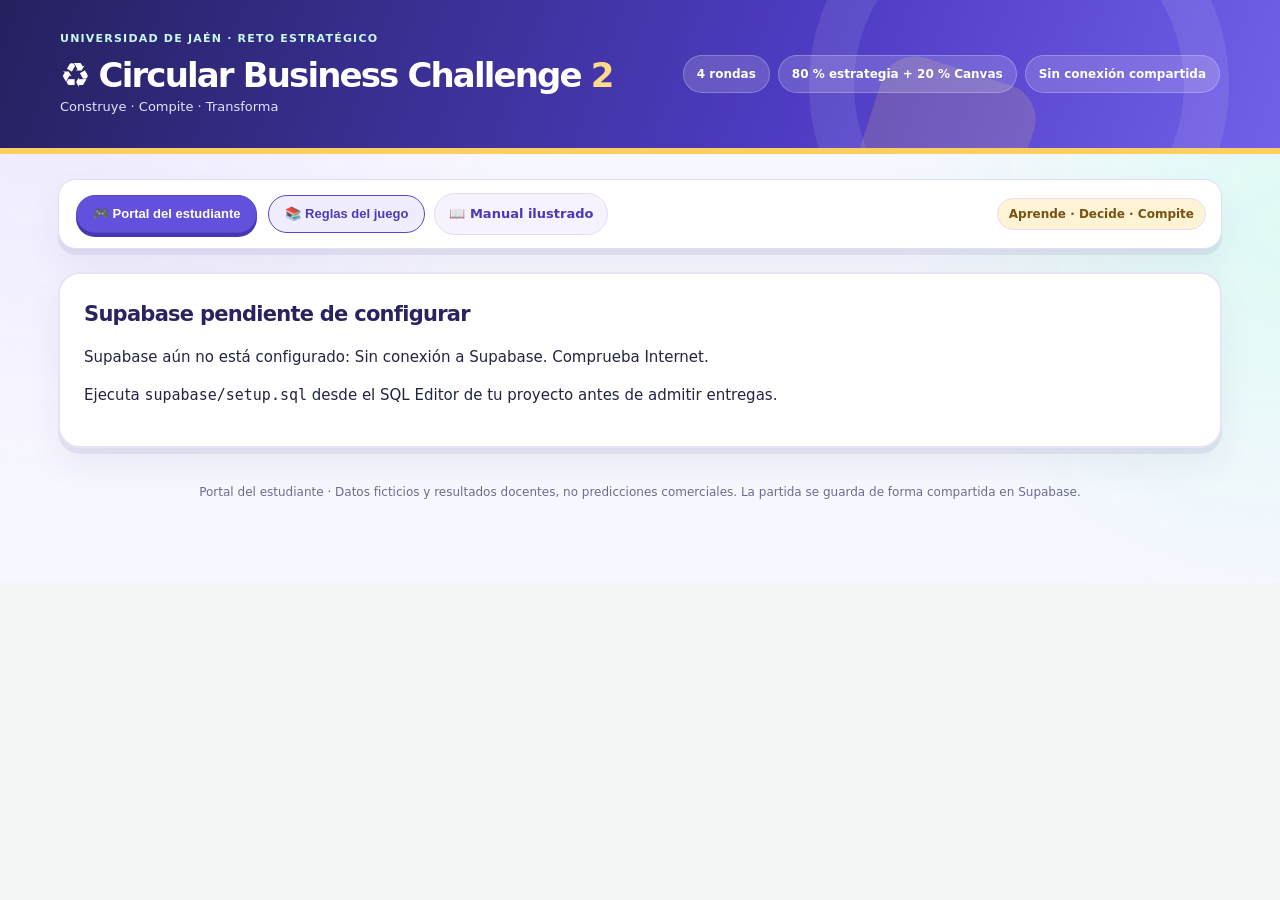
==== commit e3ec5c02: "Aplicar nueva interfaz visual y navegación inspiradas en el manual" ====
--- a/index.html
+++ b/index.html
@@ -9,16 +9,20 @@
 @media print{header,.topnav,.student-menu,.footer,button,.hero{display:none!important}.wrap{max-width:none;padding:0}.card{box-shadow:none;border:0}.brief-grid{grid-template-columns:1fr 1fr}.brief-item{break-inside:avoid}}
 
 .video-stage{border-radius:20px;background:linear-gradient(125deg,#0d352d,#1e6549);padding:26px;color:#fff;margin:12px 0 18px}.video-stage h2{font-size:clamp(24px,3vw,34px);margin:7px 0}.video-stage p{color:#e4f3e9}.video-window{background:#061d18;border-radius:16px;overflow:hidden;aspect-ratio:16/9;margin:18px 0;display:grid;place-items:center;position:relative}.video-window iframe,.video-window video{width:100%;height:100%;border:0;display:block}.video-empty{text-align:center;padding:25px;color:#f1f8f4;max-width:510px}.video-empty .play-icon{font-size:44px;display:block;margin-bottom:8px}.video-actions{display:flex;gap:10px;flex-wrap:wrap;align-items:center}.video-actions button{background:#e4f7e9;color:#115138}.video-actions button.secondary{background:#ffffff20;color:#fff;border:1px solid #ffffff55}.video-link{color:#aaf0d1;overflow-wrap:anywhere}.video-agenda{display:grid;grid-template-columns:repeat(auto-fit,minmax(190px,1fr));gap:10px}.video-agenda article{padding:13px;border:1px solid #d4e5d9;border-radius:11px;background:#f5faf6}.video-agenda strong{display:block;margin-bottom:6px}.video-admin{background:#f5faf6;border-radius:12px;padding:16px;margin-top:15px}.video-row{display:grid;grid-template-columns:minmax(140px,240px) 1fr;gap:12px;align-items:center;padding:10px 0;border-bottom:1px solid #dce7dd}.video-row label{margin:0}.video-row input{margin:0}.video-help{color:#527465;font-size:12px;margin-top:9px}.video-success{background:#d8f2e3;color:#125637;padding:9px;border-radius:9px}.video-stage .tag{color:#b9e6ce}@media(max-width:680px){.video-stage{padding:17px}.video-row{grid-template-columns:1fr}}
-</style></head><body><header><div><h1>♻ Circular Business Challenge <span style="color:#97d8b6">UJA</span></h1><small>Simulación empresarial · Materiales y construcción sostenible</small></div><span class="pill" style="font-size:11px">Versión 2.2 · Canvas y resultados</span><span id="headstatus" class="pill">Prototipo local</span></header><main class="wrap"><div class="topnav"><div class="tabs" id="tabs"><button data-role="alumno" class="active">Portal del estudiante</button><button data-role="reglas">Guía e instrucciones</button><a href="./guia-alumnado.html" target="_blank" rel="noopener noreferrer" style="display:inline-flex;align-items:center;border:1px solid #c9dfd0;border-radius:10px;padding:8px 13px;font-weight:700;text-decoration:none;color:#16553c;background:#f4faf5">Leer guía ilustrada antes de empezar</a></div><span class="pill">Aprende · Decide · Compite</span></div><section id="view"></section><p class="footer">Portal del estudiante · Datos ficticios y resultados docentes, no predicciones comerciales. La partida se guarda de forma compartida en Supabase.</p></main><script src="./sync.js"></script><script>
+</style><link rel="stylesheet" href="./game-theme.css?v=20261102-design1"></head><body><header><div><div style="font-size:11px;font-weight:800;letter-spacing:.11em;color:#c8f9ed;margin-bottom:9px">UNIVERSIDAD DE JAÉN · RETO ESTRATÉGICO</div><h1>♻ Circular Business Challenge <span>2</span></h1><small>Construye · Compite · Transforma</small></div><div style="display:flex;gap:8px;flex-wrap:wrap;align-items:center"><span class="pill">4 rondas</span><span class="pill">80 % estrategia + 20 % Canvas</span><span id="headstatus" class="pill">Conectando…</span></div></header><main class="wrap"><div class="topnav"><div class="tabs" id="tabs"><button data-role="alumno" class="active">🎮 Portal del estudiante</button><button data-role="reglas">📚 Reglas del juego</button><a href="./guia-alumnado.html" target="_blank" rel="noopener noreferrer" class="manual-link">📖 Manual ilustrado</a></div><span class="pill">Aprende · Decide · Compite</span></div><section id="view"></section><p class="footer">Portal del estudiante · Datos ficticios y resultados docentes, no predicciones comerciales. La partida se guarda de forma compartida en Supabase.</p></main><script src="./sync.js"></script><script>
 'use strict';const KEY='cbc_uja_v1';const names=['CircularBuild','EcoMaterial','ReBuild','GreenTech'];const formats=new Intl.NumberFormat('es-ES',{maximumFractionDigits:0});const euro=n=>formats.format(Math.round(n))+' €';const fmt=n=>formats.format(n);const $=id=>document.getElementById(id);const esc=v=>String(v).replace(/[&<>"']/g,c=>({'&':'&amp;','<':'&lt;','>':'&gt;','"':'&quot;',"'":'&#39;'}[c]));const clamp=(x,a,b)=>Math.max(a,Math.min(b,x));
 function defaults(){return {round:1,phase:'decisions',event:'normal',teams:names.map((name,i)=>({id:i+1,name,code:'UJA'+(i+1)+'26',cash:250000,capacity:12500,quality:50,eco:50,market:50,tech:50,last:null,history:[],decision:null,submitted:false})),log:[],results:[]}}let db=defaults(),version=0,remoteReady=false,remoteError='',teamCode='',teacherAuthenticated=false;
 let localVideoUrls=[];try{localVideoUrls=JSON.parse(localStorage.getItem('cbc_video_overrides')||'[]')}catch{localVideoUrls=[]}
 async function remoteRefresh(silent=false){
- const was=JSON.stringify([version,db.round,db.phase,db.event,db.teams[selected-1]?.submitted]);
+ const previous={version,round:db.round,phase:db.phase,event:db.event,submitted:db.teams[selected-1]?.submitted};
  const data=role==='prof'&&teacherAuthenticated?await CBCSync.rpc('cbc_teacher_state'):auth&&teamCode?await CBCSync.rpc('cbc_student_state',{p_code:teamCode}):null;
- if(!data)return; db=data.state;version=Number(data.version);
- const now=JSON.stringify([version,db.round,db.phase,db.event,db.teams[selected-1]?.submitted]);
- if(!silent||(was!==now&&(role==='prof'||db.round!==JSON.parse(was)[1]||db.phase!==JSON.parse(was)[2]||db.teams[selected-1]?.submitted!==JSON.parse(was)[4])))render();
+ if(!data)return;
+ db=data.state;version=Number(data.version);
+ const changed=previous.round!==db.round||previous.phase!==db.phase||
+   previous.event!==db.event||previous.submitted!==db.teams[selected-1]?.submitted;
+ // El cambio de evento debe refrescar la pantalla del alumno. No redibujar
+ // ante entregas ajenas mientras escribe su propio formulario.
+ if(!silent||changed||(role==='prof'&&previous.version!==version&&document.activeElement?.closest('#canvasGradeForm')===null))render();
 }
 async function teacherSave(){try{let r=await CBCSync.rpc('cbc_teacher_save',{p_state:db,p_version:version});version=Number(r.version);return true;}catch(e){alert('Cambio NO guardado: '+e.message);await remoteRefresh();return false;}}
 async function initRemote(){
@@ -27,7 +31,8 @@
  }catch(e){remoteError='Supabase aún no está configurado: '+e.message;}
  render();
  if(remoteReady)setInterval(async()=>{if((role==='prof'&&teacherAuthenticated)||(role==='alumno'&&auth&&teamCode))try{await remoteRefresh(true)}catch(e){console.warn('Sincronización',e.message)}},7000);
-}let role='alumno',selected=1,auth=false,studentSection='video';function save(){/* Estado de partida exclusivo de Supabase */}function activeTeams(){return db.teams.filter(t=>t.active!==false)}function canSetTeams(){return db.phase==='decisions'&&db.results.length===0&&db.teams.every(t=>!t.submitted)}const videoNames=['Presentación general','Ronda 1 · Crear empresa','Ronda 2 · Competir','Ronda 3 · Adaptar','Ronda 4 · Consolidar'];
+}let canvasGradeTeam=1;
+let role='alumno',selected=1,auth=false,studentSection='video';function save(){/* Estado de partida exclusivo de Supabase */}function activeTeams(){return db.teams.filter(t=>t.active!==false)}function canSetTeams(){return db.phase==='decisions'&&db.results.length===0&&db.teams.every(t=>!t.submitted)}const videoNames=['Presentación general','Ronda 1 · Crear empresa','Ronda 2 · Competir','Ronda 3 · Adaptar','Ronda 4 · Consolidar'];
 const videoIntro={title:'Bienvenidos a Circular Business Challenge UJA',story:'Una idea sostenible solo se convierte en empresa cuando crea valor para sus clientes, es técnicamente viable y puede sostenerse económicamente.',objective:'Comprende las reglas, el propósito y las etapas de la competición.',tasks:['Construye una propuesta propia con el Canvas.','Decide precios, producción e inversiones en cuatro rondas.','Defiende la rentabilidad, calidad y desempeño ambiental de tu empresa.'],question:'¿Serás capaz de convertir una innovación circular en un negocio viable?'};
 let publishedVideos=['https://youtu.be/NIm4BZ8QeA8','','','',''];function videoUrls(){return publishedVideos.map((published,i)=>{const local=Array.isArray(localVideoUrls)?localVideoUrls[i]:'';return published||(typeof local==='string'&&local.trim()&&safeVideoUrl(local)?local.trim():'')})}
 async function loadPublishedVideos(){try{const r=await fetch('./videos.json?v=20261102-intro-NIm4BZ8QeA8',{cache:'no-store'});if(!r.ok)return;const j=await r.json();if(Array.isArray(j.videos)&&j.videos.length===5){publishedVideos=j.videos.map(v=>typeof v==='string'&&safeVideoUrl(v)?v:'');if(publishedVideos[0]!=='https://youtu.be/NIm4BZ8QeA8')publishedVideos[0]='https://youtu.be/NIm4BZ8QeA8';render()}}catch{/* local file preview uses fallback */}}
@@ -61,10 +66,10 @@
 ];
 function roundbar(){return '<div class="roundbar">'+chapterData.map((r,i)=>`<span class="${i+1<db.round?'done':i+1===db.round?'current':''}">${i+1}. ${['Crear','Competir','Adaptar','Consolidar'][i]}</span>`).join('')+'</div>'}
 function intro(){const r=chapterData[db.round-1],url=videoUrls()[db.round];return `<section class="hero"><div class="eyebrow">Circular Business Challenge · Capítulo ${db.round} de 4</div><h2>${esc(r.title)}</h2><p>${esc(r.story)}</p><div class="hero-stats"><span>4 empresas</span><span>Un mercado común</span><span>250.000 € iniciales</span><span>Decisiones con consecuencias</span></div></section>${roundbar()}<section class="card"><span class="eyebrow" style="color:#246a4b">Briefing de la ronda</span><h2>${esc(r.subtitle)}</h2><h3>Vídeo introductorio · Ronda ${db.round}</h3><div class="video-window">${videoPlayer(url)}</div>${safeVideoUrl(url)?`<p><a href="${esc(url)}" target="_blank" rel="noopener noreferrer">Abrir vídeo en YouTube</a></p>`:''}<p><b>Tu misión:</b> ${esc(r.objective)}</p><div class="step-cards">${r.tasks.map((t,i)=>`<div class="step-card"><span class="step-num">${i+1}</span><strong>${esc(t)}</strong></div>`).join('')}</div><div class="quiz-note"><b>Pregunta estratégica:</b> ${esc(r.question)}</div></section>`}
-function siteHero(){return `<section class="hero"><div class="eyebrow">Universidad de Jaén · Máster en Ingeniería de los Materiales y Construcción Sostenible</div><h2>Construye una empresa. Compite. Aprende de tus decisiones.</h2><p>Gestiona una empresa ficticia de materiales constructivos circulares. Cuatro equipos, cuatro ejercicios, un mercado compartido y decisiones que alteran tus resultados.</p><div class="hero-stats"><span>4 rondas</span><span>4 equipos</span><span>7 decisiones por ronda</span><span>Ranking competitivo</span></div></section>`}
-function welcome(){return `<div class="card"><h2>Antes de comenzar</h2><p>Tu objetivo no es solo obtener el máximo beneficio. Deberás justificar un modelo de negocio que combine rentabilidad, prestaciones técnicas y uso responsable de recursos.</p><div class="step-cards"><div class="step-card"><span class="step-num">1</span><strong>Explora tu empresa</strong><small>Consulta tu tesorería, capacidad e indicadores iniciales.</small></div><div class="step-card"><span class="step-num">2</span><strong>Diseña una estrategia</strong><small>Define precios, volumen e inversiones con un límite de presupuesto.</small></div><div class="step-card"><span class="step-num">3</span><strong>Envía tus decisiones</strong><small>El profesor calculará simultáneamente los resultados de los cuatro equipos.</small></div><div class="step-card"><span class="step-num">4</span><strong>Aprende y adapta</strong><small>Compara resultados y mejora tu modelo en la siguiente ronda.</small></div></div><p class="disclaimer">Versión de demostración: las decisiones se guardan en Supabase y se comparten con el profesor.</p></div>`}
+function siteHero(){return `<section class="hero"><div class="eyebrow">Universidad de Jaén · Máster en Ingeniería de los Materiales y Construcción Sostenible</div><h2>Construye una empresa. Compite. Aprende de tus decisiones.</h2><p>Gestiona una empresa ficticia de materiales constructivos circulares. Cuatro equipos, cuatro ejercicios, un mercado compartido y decisiones que alteran tus resultados.</p><div class="hero-stats"><span>🎯 4 rondas</span><span>🧩 2–4 empresas</span><span>🎛️ 7 decisiones</span><span>🏆 80 % simulación + 20 % Canvas</span></div></section>`}
+function welcome(){return `<div class="card"><h2>Antes de comenzar</h2><p>Tu objetivo no es solo obtener el máximo beneficio. Deberás justificar un modelo de negocio que combine rentabilidad, prestaciones técnicas y uso responsable de recursos.</p><div class="step-cards"><div class="step-card"><span class="step-num">1</span><strong>Explora tu empresa</strong><small>Consulta tu tesorería, capacidad e indicadores iniciales.</small></div><div class="step-card"><span class="step-num">2</span><strong>Diseña una estrategia</strong><small>Define precios, volumen e inversiones con un límite de presupuesto.</small></div><div class="step-card"><span class="step-num">3</span><strong>Envía tus decisiones</strong><small>El profesor calculará simultáneamente los resultados de los cuatro equipos.</small></div><div class="step-card"><span class="step-num">4</span><strong>Aprende y adapta</strong><small>Compara resultados y mejora tu modelo en la siguiente ronda.</small></div></div><p class="disclaimer">Las decisiones se guardan de forma compartida y segura en Supabase.</p></div>`}
 function helpNotes(){let tips={price:'Un precio bajo puede mejorar la cuota, pero reduce el margen por unidad.',production:'No podrás vender más de lo que decidas producir ni de tu capacidad instalada.',capacityInv:'Cada 6 € invertidos añaden una unidad de capacidad anual.',rdInv:'Refuerza calidad y tecnología; puede mejorar el coste variable.',ecoInv:'Incrementa el indicador ambiental y mejora las emisiones estimadas.',marketingInv:'Aumenta la visibilidad comercial en el reparto de demanda.',recycled:'Reduce emisiones estimadas y dependencia de materia virgen, pero puede incrementar el coste de procesado.'};return tips}
-function prof(){let submitted=activeTeams().filter(t=>t.submitted).length;let active=activeTeams().length;let html=finalAwards()+`<div class="flex"><h2>Panel del profesor</h2><span class="pill">Ronda ${db.round}/4 · ${db.phase==='decisions'?'Recepción de decisiones':'Resultados publicados'}</span></div><div class="grid"><div class="kpi">Equipos activos<b>${active}</b></div><div class="kpi">Decisiones entregadas<b>${submitted}/${active}</b></div><div class="kpi">Capital inicial por equipo<b>250.000 €</b></div><div class="kpi">Demanda de referencia<b>50.000 ud.</b></div></div><div class="card"><h3>Gestión de la ronda</h3><label for="event">Evento de mercado</label><select id="event" ${db.phase==='results'?'disabled':''}>${Object.entries({normal:'Mercado estable',raw:'Crisis de materias primas',demand:'Caída de demanda',green:'Compra pública verde',quality:'Control de calidad'}).map(([k,v])=>`<option value="${k}" ${db.event===k?'selected':''}>${v}</option>`).join('')}</select><p class="muted" id="eventdesc">${esc(eventDef().desc)}</p><button id="execute" ${submitted<active||active<2||db.phase==='results'?'disabled':''}>Calcular y publicar resultados</button>${db.phase==='decisions'&&submitted<active&&active>=2?'<button id="forceClose" class="secondary">Cerrar ronda con pendientes (sin producción)</button>':''}${db.phase==='results'&&db.round<4?'<button id="next">Abrir siguiente ronda</button>':''}${db.round===4&&db.phase==='results'?message('Simulación finalizada. Puede exportar los resultados.'):''}<button class="secondary" id="export">Exportar resultados CSV</button><button class="danger" id="reset">Reiniciar partida</button></div><div class="card"><h3>Equipos participantes</h3><p>Selecciona de 2 a 4 empresas antes de comenzar. Solo las activas compiten, reciben demanda y deben entregar decisiones.</p><div class="team-select">${db.teams.map(t=>`<label style="display:inline-flex;align-items:center;gap:8px;margin-right:20px"><input type="checkbox" class="team-toggle" data-team="${t.id}" style="width:auto" ${t.active!==false?'checked':''} ${canSetTeams()?'':'disabled'}> ${esc(t.name)}</label>`).join('')}</div><p class="muted">Participantes: ${active}. ${canSetTeams()?'Desmarca los equipos que no vayan a jugar.':'Para cambiar equipos, reinicia la partida.'}</p></div><div class="card"><h3>Empresas y accesos</h3><table><thead><tr><th>Empresa</th><th>Código del equipo</th><th>Estado</th><th class="num">Tesorería</th></tr></thead><tbody>${db.teams.map(t=>`<tr><td>${esc(t.name)}</td><td><code>${esc(t.code)}</code></td><td>${t.active===false?'No participa':t.absent?'Sin entrega (cierre docente)':t.submitted?'Entregado':'Pendiente'}</td>${moneyCell(t.cash)}</tr>`).join('')}</tbody></table><p class="muted">Los códigos se generan aleatoriamente en Supabase. Las decisiones se sincronizan entre los equipos mediante Supabase.</p></div>`;html+=`<div class="card"><h3>Propuestas de negocio de los equipos</h3><p class="muted">Consulta las ideas presentadas. El Canvas complementa la puntuación del simulador y puede evaluarse mediante una rúbrica docente independiente.</p><table><thead><tr><th>Equipo</th><th>Propuesta</th><th>Canvas</th><th>Ficha</th></tr></thead><tbody>${db.teams.map(t=>{let p=ideaCompletion(t);return `<tr><td>${esc(t.name)}</td><td>${esc(ideaData(t).title||'Sin definir')}</td><td>${p.count}/${p.total}</td><td><button class="secondary seeIdea" data-team="${t.id}">Consultar</button></td></tr>`}).join('')}</tbody></table><button class="secondary" id="exportCanvas">Exportar propuestas (JSON)</button></div>`;html+=videoAdmin();if(db.results.length){let latest=db.results.at(-1);html+=`<div class="card"><h3>Clasificación · Ronda ${latest.round}</h3>${rank(latest.rows)}</div><div class="card"><h3>Detalle financiero y ambiental</h3><div style="overflow-x:auto"><table><thead><tr><th>Empresa</th><th class="num">Ventas (ud.)</th><th class="num">Cuota</th><th class="num">Resultado</th><th class="num">Tesorería</th><th class="num">Circularidad</th><th class="num">Emisiones (kg CO₂e)</th></tr></thead><tbody>${latest.rows.map(r=>`<tr><td>${esc(r.name)}</td><td class="num">${fmt(r.sales)}</td><td class="num">${r.share.toFixed(1)} %</td>${moneyCell(r.operating)}${moneyCell(r.cash)}<td class="num">${r.circular.toFixed(1)}/100</td><td class="num">${fmt(r.emissions)}</td></tr>`).join('')}</tbody></table></div></div>`}return intro()+html}
+function prof(){let submitted=activeTeams().filter(t=>t.submitted).length;let active=activeTeams().length;let html=finalAwards()+`<div class="flex"><h2>Panel del profesor</h2><span class="pill">Ronda ${db.round}/4 · ${db.phase==='decisions'?'Recepción de decisiones':'Resultados publicados'}</span></div><div class="grid"><div class="kpi">Equipos activos<b>${active}</b></div><div class="kpi">Decisiones entregadas<b>${submitted}/${active}</b></div><div class="kpi">Capital inicial por equipo<b>250.000 €</b></div><div class="kpi">Demanda de referencia<b>50.000 ud.</b></div></div><div class="card"><h3>Gestión de la ronda</h3><label for="event">Evento de mercado</label><select id="event" ${db.phase==='results'?'disabled':''}>${Object.entries({normal:'Mercado estable',raw:'Crisis de materias primas',demand:'Caída de demanda',green:'Compra pública verde',quality:'Control de calidad'}).map(([k,v])=>`<option value="${k}" ${db.event===k?'selected':''}>${v}</option>`).join('')}</select><p class="muted" id="eventdesc">${esc(eventDef().desc)}</p><button id="execute" ${submitted<active||active<2||db.phase==='results'?'disabled':''}>Calcular y publicar resultados</button>${db.phase==='decisions'&&submitted<active&&active>=2?'<button id="forceClose" class="secondary">Cerrar ronda con pendientes (sin producción)</button>':''}${db.phase==='results'&&db.round<4?'<button id="next">Abrir siguiente ronda</button>':''}${db.round===4&&db.phase==='results'?message('Cuatro rondas finalizadas. Evalúa los Canvas para publicar la clasificación definitiva.'):''}<button class="secondary" id="export">Exportar resultados CSV</button><button class="danger" id="reset">Reiniciar partida</button></div><div class="card"><h3>Equipos participantes</h3><p>Selecciona de 2 a 4 empresas antes de comenzar. Solo las activas compiten, reciben demanda y deben entregar decisiones.</p><div class="team-select">${db.teams.map(t=>`<label style="display:inline-flex;align-items:center;gap:8px;margin-right:20px"><input type="checkbox" class="team-toggle" data-team="${t.id}" style="width:auto" ${t.active!==false?'checked':''} ${canSetTeams()?'':'disabled'}> ${esc(t.name)}</label>`).join('')}</div><p class="muted">Participantes: ${active}. ${canSetTeams()?'Desmarca los equipos que no vayan a jugar.':'Para cambiar equipos, reinicia la partida.'}</p></div><div class="card"><h3>Empresas y accesos</h3><table><thead><tr><th>Empresa</th><th>Código del equipo</th><th>Estado</th><th class="num">Tesorería</th></tr></thead><tbody>${db.teams.map(t=>`<tr><td>${esc(t.name)}</td><td><code>${esc(t.code)}</code></td><td>${t.active===false?'No participa':t.absent?'Sin entrega (cierre docente)':t.submitted?'Entregado':'Pendiente'}</td>${moneyCell(t.cash)}</tr>`).join('')}</tbody></table><p class="muted">Los códigos se generan aleatoriamente en Supabase. Las decisiones se sincronizan entre los equipos mediante Supabase.</p></div>`;html+=`<div class="card"><h3>Propuestas de negocio de los equipos</h3><p class="muted">Consulta las ideas presentadas. El Canvas complementa la puntuación del simulador y puede evaluarse mediante una rúbrica docente independiente.</p><table><thead><tr><th>Equipo</th><th>Propuesta</th><th>Canvas</th><th>Ficha</th></tr></thead><tbody>${db.teams.map(t=>{let p=ideaCompletion(t);return `<tr><td>${esc(t.name)}</td><td>${esc(ideaData(t).title||'Sin definir')}</td><td>${p.count}/${p.total}</td><td><button class="secondary seeIdea" data-team="${t.id}">Consultar</button></td></tr>`}).join('')}</tbody></table><button class="secondary" id="exportCanvas">Exportar propuestas (JSON)</button></div>`;html+=canvasGradingPanel();html+=videoAdmin();if(db.results.length){let latest=db.results.at(-1);html+=`<div class="card"><h3>Clasificación · Ronda ${latest.round}</h3>${rank(latest.rows)}</div><div class="card"><h3>Detalle financiero y ambiental</h3><div style="overflow-x:auto"><table><thead><tr><th>Empresa</th><th class="num">Ventas (ud.)</th><th class="num">Cuota</th><th class="num">Resultado</th><th class="num">Tesorería</th><th class="num">Circularidad</th><th class="num">Emisiones (kg CO₂e)</th></tr></thead><tbody>${latest.rows.map(r=>`<tr><td>${esc(r.name)}</td><td class="num">${fmt(r.sales)}</td><td class="num">${r.share.toFixed(1)} %</td>${moneyCell(r.operating)}${moneyCell(r.cash)}<td class="num">${r.circular.toFixed(1)}/100</td><td class="num">${fmt(r.emissions)}</td></tr>`).join('')}</tbody></table></div></div>`}return intro()+html}
 function rank(rows){let sorted=[...rows].sort((a,b)=>b.score-a.score);return `<table><thead><tr><th>Posición</th><th>Empresa</th><th class="num">Puntuación</th><th class="num">Resultado</th></tr></thead><tbody>${sorted.map((r,i)=>`<tr><td>${i+1}</td><td><b>${esc(r.name)}</b></td><td class="num"><b>${r.score.toFixed(1)}/100</b></td>${moneyCell(r.operating)}</tr>`).join('')}</tbody></table>`}
 
 function publishedRounds(){
@@ -93,40 +98,106 @@
  return {entries,rounds,complete:rounds.length===4&&entries.every(x=>x.scores.every(Number.isFinite)),
   lastPublished:rounds.some(x=>Number(x.round)===4)};
 }
+const canvasRubric=[
+ ['problem','Problema y oportunidad de negocio',10],
+ ['value','Clientes y propuesta de valor',20],
+ ['market','Canales, relaciones y fuentes de ingresos',15],
+ ['operations','Recursos, actividades, socios y costes',15],
+ ['technical','Viabilidad técnica del producto constructivo',15],
+ ['circular','Circularidad y sostenibilidad ambiental',15],
+ ['coherence','Coherencia global e innovación',10]
+];
+function canvasScore(t){
+ const g=t.canvasGrade;
+ if(!g||!g.scores)return null;
+ let total=0;
+ for(const [key,,max] of canvasRubric){
+  const raw=g.scores[key];
+  if(raw===null||raw===undefined||raw===''||!Number.isFinite(Number(raw))||Number(raw)<0||Number(raw)>max)return null;
+  total+=Number(raw);
+ }
+ return Math.round(total*10)/10;
+}
+function finalEvaluation(){
+ const d=cumulativeStandings();if(!d)return null;
+ const entries=d.entries.map(x=>{
+  const team=db.teams.find(t=>Number(t.id)===Number(x.id));
+  const grade=team?canvasScore(team):null;
+  const simAvg=d.complete?x.total/4:null;
+  return {...x,canvas:grade,simAvg,final:simAvg!==null&&grade!==null?+(0.8*simAvg+0.2*grade).toFixed(2):null};
+ });
+ const graded=entries.every(x=>x.canvas!==null);
+ const complete=d.complete&&graded;
+ if(complete)entries.sort((a,b)=>b.final-a.final||a.id-b.id);
+ return {...d,entries,graded,complete};
+}
+function canvasGradingPanel(){
+ const teams=activeTeams();
+ const graded=teams.filter(t=>canvasScore(t)!==null).length;
+ const selectedTeam=teams.find(t=>Number(t.id)===Number(canvasGradeTeam))||teams[0];
+ if(!selectedTeam)return '';
+ const data=ideaData(selectedTeam);
+ const saved=selectedTeam.canvasGrade||{scores:{},feedback:''};
+ const rubric=canvasRubric.map(([key,label,max])=>{
+  const v=saved.scores?.[key];
+  return '<tr><td>'+esc(label)+'</td><td>'+max+'</td><td><input type="number" step="0.5" min="0" max="'+max+'" name="'+key+'" required value="'+(v===null||v===undefined?'':esc(v))+'" style="max-width:115px"></td></tr>';
+ }).join('');
+ const blocks=[...canvasBlocks.map(([key,title])=>[key,title]),...ideaExtras.map(([key,title])=>[key,title])];
+ const preview=blocks.map(([key,title])=>'<div class="brief-item"><strong>'+esc(title)+'</strong>'+esc(data[key]||'Sin completar')+'</div>').join('');
+ return '<section class="card" id="evaluar-canvas"><h2>Evaluar modelos de negocio · Canvas (20 % de la nota final)</h2>'+
+ '<p>Valoración docente de 0 a 100 puntos. El <b>100 % de completitud</b> solo indica que se han rellenado los campos, no que su calidad sea suficiente.</p>'+
+ '<p><b>Equipos evaluados: '+graded+'/'+teams.length+'</b>. La evaluación no altera las puntuaciones económicas de las rondas.</p>'+
+ '<label for="canvasGradeTeam">Selecciona el equipo que vas a valorar</label>'+
+ '<select id="canvasGradeTeam">'+teams.map(t=>'<option value="'+t.id+'" '+(t.id===selectedTeam.id?'selected':'')+'>'+esc(t.name)+(canvasScore(t)!==null?' · Evaluado':' · Pendiente')+'</option>').join('')+'</select>'+
+ '<details class="details" open><summary>Consultar el Canvas completo de '+esc(selectedTeam.name)+'</summary>'+
+ '<p><strong>'+esc(data.title||selectedTeam.name)+'</strong> · '+esc(data.pitch||'Sin resumen')+'</p>'+
+ '<div class="brief-grid">'+preview+'</div></details>'+
+ '<form id="canvasGradeForm"><h3>Rúbrica de evaluación</h3><table><thead><tr><th>Criterio</th><th>Máximo</th><th>Puntuación</th></tr></thead><tbody>'+rubric+'</tbody></table>'+
+ '<label for="canvasFeedback">Observaciones para el equipo</label>'+
+ '<textarea id="canvasFeedback" name="feedback" maxlength="2000" rows="4" placeholder="Fortalezas, aspectos mejorables y recomendaciones...">'+esc(saved.feedback||'')+'</textarea>'+
+ '<button type="submit">Guardar evaluación del Canvas</button>'+
+ (canvasScore(selectedTeam)!==null?'<p class="muted">Última evaluación guardada: '+canvasScore(selectedTeam).toFixed(1)+'/100.</p>':'')+
+ '</form></section>';
+}
 function finalStandings(){
  const d=cumulativeStandings();
  return db.round===4&&db.phase==='results'&&d?.complete?d.entries:null;
 }
 function finalAwards(){
  if(db.round!==4)return '';
- const d=cumulativeStandings();
  if(db.phase!=='results'){
-  return '<section class="card"><h2>Resultados finales pendientes</h2><p>La ronda 4 todavía no está publicada. El profesor debe pulsar «Calcular y publicar resultados» o «Cerrar ronda con pendientes».</p></section>';
- }
+  return '<section class="card"><h2>Resultados finales pendientes</h2><p>La ronda 4 todavía no está publicada. El profesor debe cerrar y publicar sus resultados.</p></section>';
+ }
+ const d=finalEvaluation();
  if(!d||!d.entries.length){
-  return '<section class="card"><h2>Resultados todavía no disponibles</h2><p>Supabase indica que la ronda está cerrada, pero no se han encontrado resultados publicados. No es posible proclamar un ganador sin datos.</p></section>';
+  return '<section class="card"><h2>Resultados todavía no disponibles</h2><p>No hay resultados de rondas registrados. No es posible proclamar al ganador.</p></section>';
  }
  const complete=d.complete;
- const top=d.entries[0].total;
- const winners=d.entries.filter(x=>Math.abs(x.total-top)<0.000001);
+ const top=complete?d.entries[0].final:null;
+ const winners=complete?d.entries.filter(x=>Math.abs(x.final-top)<0.000001):[];
+ const missing=[1,2,3,4].filter(n=>!d.rounds.some(r=>Number(r.round)===n));
+ const pending=d.entries.filter(x=>x.canvas===null).map(x=>x.name);
  const tableRows=d.entries.map((x,i)=>{
-  const pos=(i+1)+'.º';
+  const pos=complete?(i+1)+'.º':'—';
   return '<tr><td>'+pos+'</td><td><strong>'+esc(x.name)+'</strong></td>'+
    x.scores.map(n=>'<td class="num">'+(Number.isFinite(n)?n.toFixed(1):'—')+'</td>').join('')+
-   '<td class="num"><strong>'+x.total.toFixed(1)+'</strong></td></tr>';
+   '<td class="num">'+(x.simAvg===null?'—':x.simAvg.toFixed(2))+'</td>'+
+   '<td class="num">'+(x.canvas===null?'Pendiente':x.canvas.toFixed(1))+'</td>'+
+   '<td class="num"><strong>'+(complete?x.final.toFixed(2):'—')+'</strong></td></tr>';
  }).join('');
- const title=complete?(winners.length===1?'Empresa ganadora':'Empate en primera posición'):'Clasificación acumulada disponible';
- const lead=complete?'<p style="font-size:24px;font-weight:800;color:#135b3c">'+winners.map(x=>esc(x.name)).join(' y ')+'</p>':
-  '<p><strong>Clasificación provisional:</strong> faltan resultados históricos de una o varias rondas. No se proclama ganador definitivo hasta completar los cuatro registros.</p>';
- const missing=[1,2,3,4].filter(n=>!d.rounds.some(r=>Number(r.round)===n));
+ const title=complete?(winners.length===1?'Empresa ganadora':'Empate en primera posición'):'Evaluación final pendiente';
+ const lead=complete?'<p style="font-size:24px;font-weight:800;color:#135b3c">'+winners.map(x=>esc(x.name)).join(' y ')+'</p>'+
+  '<p><strong>Nota final: '+top.toFixed(2)+'/100.</strong></p>':
+  '<p><strong>No hay ganador definitivo todavía.</strong> La clasificación final depende del 80 % de la simulación y del 20 % de la evaluación docente del Canvas.</p>'+
+  (missing.length?'<p>Rondas sin resultados registrados: '+missing.join(', ')+'.</p>':'')+
+  (pending.length?'<p>Canvas pendientes de evaluación: '+pending.map(esc).join(', ')+'.</p>':'');
  return '<section class="card" id="resultado-final" style="border:2px solid #27794d;background:linear-gradient(130deg,#f1faf2,#fff)">'+
- '<div class="eyebrow">CIRCULAR BUSINESS CHALLENGE · RESULTADOS</div>'+
+ '<div class="eyebrow">CIRCULAR BUSINESS CHALLENGE · EVALUACIÓN FINAL</div>'+
  '<h2>'+title+'</h2>'+lead+
- '<p>Rondas con resultados registrados: '+d.rounds.map(x=>x.round).join(', ')+'.'+
- (missing.length?' Faltan: '+missing.join(', ')+'.':'')+'</p>'+
- '<div style="overflow-x:auto"><table><thead><tr><th>Pos.</th><th>Empresa</th><th>R1</th><th>R2</th><th>R3</th><th>R4</th><th>Total</th></tr></thead><tbody>'+tableRows+'</tbody></table></div>'+
- '<p class="muted">'+(complete?'Ganador por suma de puntos en cuatro rondas, máximo 400.':'Los guiones no reconstruyen puntuaciones ausentes; consulta al profesor si faltan rondas.')+'</p></section>';
-}
+ '<div style="overflow-x:auto"><table><thead><tr><th>Pos.</th><th>Empresa</th><th>R1</th><th>R2</th><th>R3</th><th>R4</th><th>Media 4 rondas</th><th>Canvas /100</th><th>Nota final /100</th></tr></thead><tbody>'+tableRows+'</tbody></table></div>'+
+ '<p class="muted">Nota final = 0,80 × (suma de puntuaciones de las cuatro rondas / 4) + 0,20 × Canvas. Los puntos históricos de cada ronda no se modifican. Los empates exactos comparten el primer puesto.</p></section>';
+}
+
 function publishedResultsPanel(){
  const rounds=publishedRounds();if(!rounds.length)return '';
  const latest=rounds.at(-1);
@@ -157,12 +228,12 @@
 function ideaData(t){if(!t.idea)t.idea={title:'',pitch:'',...Object.fromEntries([...canvasBlocks,...ideaExtras].map(([k])=>[k,'']))};return t.idea}
 function ideaCompletion(t){let x=ideaData(t);let needed=['title','pitch',...canvasBlocks.map(a=>a[0]),...ideaExtras.map(a=>a[0])];let filled=needed.filter(k=>String(x[k]||'').trim().length>=(k==='title'?4: k==='pitch'?30:20));return {count:filled.length,total:needed.length,pct:Math.round(100*filled.length/needed.length),missing:needed.filter(k=>!filled.includes(k))}}
 function ideaPreview(t){let x=ideaData(t);let bits=canvasBlocks.map(([k,title])=>`<div class="brief-item"><strong>${esc(title)}</strong>${esc(x[k]||'Sin completar')}</div>`).join('');return `<div class="card"><div class="flex"><div><span class="tag">FICHA ESTRATÉGICA DEL EQUIPO</span><h2>${esc(x.title||t.name)}</h2><p>${esc(x.pitch||'Presentación breve pendiente.')}</p></div><button class="secondary" id="printIdea">Imprimir / Guardar PDF</button></div><h3>Canvas de negocio</h3><div class="brief-grid">${bits}</div><h3 style="margin-top:20px">Viabilidad circular y constructiva</h3><div class="brief-grid">${ideaExtras.map(([k,title])=>`<div class="brief-item"><strong>${esc(title)}</strong>${esc(x[k]||'Sin completar')}</div>`).join('')}</div></div>`}
-function ideaPortal(t){let x=ideaData(t),p=ideaCompletion(t);let readOnly=db.round>1 || db.phase==='results';return `<section class="idea-banner"><span class="eyebrow">Fase de emprendimiento · Tu empresa empieza aquí</span><h2>De una oportunidad circular a un modelo de negocio</h2><p>Antes de decidir precios e inversiones, definid una propuesta propia. Cada equipo debe justificar para quién crea valor, cómo lo entrega, cómo obtiene ingresos y qué hace circular su solución.</p></section><div class="card"><div class="flex"><div><h2>Tu proyecto empresarial</h2><p class="muted">Los nueve bloques del Business Model Canvas y seis preguntas técnicas adicionales. Respuestas orientativas: entre 2 y 5 frases por bloque.</p></div><span class="pill">${p.count}/${p.total} apartados</span></div><div class="progressline"><div style="width:${p.pct}%"></div></div><p class="muted">Avance de la propuesta: ${p.pct}% · Se considera completo un campo con una explicación mínimamente desarrollada.</p>${readOnly?'<div class="aside-inline">La propuesta queda fijada tras la primera ronda. Puedes consultarla y exportarla, pero no modificarla durante las rondas posteriores.</div>':''}<form id="ideaForm" class="idea-form"><div class="two"><div><label for="idea_title">Nombre comercial del proyecto</label><input id="idea_title" name="title" maxlength="100" value="${esc(x.title||'')}" placeholder="Ej. OlivePanel Circular" ${readOnly?'disabled':''}></div><div><label for="idea_pitch">Tu idea en una frase o dos</label><textarea id="idea_pitch" name="pitch" maxlength="650" style="min-height:82px" placeholder="Fabricamos ... para ... utilizando ... y nos diferenciamos por ..." ${readOnly?'disabled':''}>${esc(x.pitch||'')}</textarea></div></div><div class="callout"><strong>El reto de tu equipo</strong>Diseñad un producto constructivo con una función equiparable a la de vuestros rivales. Podéis utilizar una tecnología o material diferente. En la competición económica, el motor compara las mismas unidades funcionales y la calidad se representa con un índice didáctico.</div><h3 style="margin-top:20px">Lienzo de modelo de negocio · 9 bloques</h3><p class="canvas-notes">Empezad por segmentos de clientes y propuesta de valor. A continuación explicad cómo venderéis, operaréis y financiaréis la solución.</p><div class="canvas-grid">${canvasBlocks.map(([k,title,question,tip,prompt],i)=>`<section class="canvas-block ${k==='value'?'highlight':''}"><span class="canvas-chip">CANVAS ${i+1}/9</span><h3>${esc(title)}</h3><p><b>${esc(question)}</b></p><small>${esc(tip)}</small><label for="idea_${k}">${esc(prompt)}</label><textarea id="idea_${k}" name="${k}" maxlength="1300" placeholder="Redacta una respuesta concreta, aplicable a tu empresa..." ${readOnly?'disabled':''}>${esc(x[k]||'')}</textarea></section>`).join('')}</div><h3 style="margin-top:24px">Aplicación técnica y ambiental al sector</h3><p class="canvas-notes">Esta parte complementa el Canvas: una idea innovadora debe demostrar que puede materializarse en un producto seguro y con mejoras ambientales verificables.</p><div class="canvas-grid">${ideaExtras.map(([k,title,tip])=>`<section class="canvas-block"><h3>${esc(title)}</h3><small>${esc(tip)}</small><textarea id="idea_${k}" name="${k}" maxlength="1300" placeholder="Incluye hipótesis y cómo comprobarlas..." ${readOnly?'disabled':''}>${esc(x[k]||'')}</textarea></section>`).join('')}</div>${!readOnly?'<div class="flex" style="margin-top:20px"><button type="submit">Guardar propuesta de negocio</button><span class="muted" id="ideaSaveMsg">Los cambios se guardan al pulsar este botón.</span></div>':''}</form></div>`}
-function studentHeader(t){let p=ideaCompletion(t);return `<div class="flex"><div><span class="tag">ESPACIO PRIVADO DE TRABAJO</span><h2>${esc(t.name)}${ideaData(t).title?' · '+esc(t.idea.title):''}</h2></div><button class="secondary" id="logout">Cambiar de equipo</button></div><div class="student-menu"><button id="studentVideo" class="${studentSection==='video'||studentSection==='introvideo'?'active':''}">0 · Vídeos y misión</button><button id="studentIdea" class="${studentSection==='idea'?'active':''}">1 · Mi modelo de negocio (${p.pct}%)</button><button id="studentDecisions" class="${studentSection==='decisions'?'active':''}">2 · Decisiones de la ronda</button><button id="studentBrief" class="${studentSection==='brief'?'active':''}">3 · Presentación del proyecto</button><button id="studentResults" class="${studentSection==='results'?'active':''}">4 · Resultados</button></div>`}
-
-function student(){if(!auth)return siteHero()+welcome()+`<div class="card"><h2>Portal del alumnado</h2><p>Introduce el código privado de tu equipo. Las decisiones se entregan al servidor compartido.</p><label>Código de equipo</label><input id="teamcode" placeholder="Código privado del equipo" autocomplete="off"><button id="login">Entrar en el equipo</button><p><a href="./guia-alumnado.html" target="_blank" rel="noopener noreferrer">Antes de entrar: lee la guía detallada del juego</a></p><p class="muted">Para demostración, el profesor puede consultar los cuatro códigos en su panel.</p></div>`;let t=db.teams[selected-1];if(t.active===false)return studentHeader(t)+'<div class="card"><h2>Equipo no participante</h2><p>Este equipo no participa en la partida.</p><button id="inactiveLogout">Cambiar de equipo</button></div>';let html=studentHeader(t);if(studentSection==='results')return html+(db.round===4?finalAwards():'')+(publishedResultsPanel()||'<div class="card"><h2>Resultados pendientes</h2><p>El profesor todavía no ha publicado resultados.</p></div>');if(studentSection==='video')return html+videoStage();if(studentSection==='introvideo')return html+introVideoStage();if(studentSection==='idea')return html+ideaPortal(t);if(studentSection==='brief')return html+ideaPreview(t);html+=`<div class="grid"><div class="kpi">Tesorería<b>${euro(t.cash)}</b></div><div class="kpi">Capacidad anual<b>${fmt(t.capacity)} ud.</b></div><div class="kpi">Calidad<b>${t.quality.toFixed(0)}/100</b></div><div class="kpi">Desempeño ambiental<b>${t.eco.toFixed(0)}/100</b></div></div>`;if(db.phase==='results'){html+=`<div class="card"><h3>Ronda ${db.round} resuelta</h3><p>${t.last?`Unidades vendidas: <b>${fmt(t.last.sales)}</b> · Resultado operativo: <b>${euro(t.last.operating)}</b> · Cuota de mercado: <b>${t.last.share.toFixed(1)} %</b>.`:'No hay resultados.'}</p><p class="muted">Las decisiones de la siguiente ronda se abrirán cuando el profesor continúe.</p></div>`;if(db.phase==='results'&&t.decision){html+='<div class="card"><h3>Decisiones entregadas · Ronda '+db.round+'</h3><table><thead><tr><th>Variable</th><th>Decisión</th></tr></thead><tbody>'+fields.map(([k,label])=>'<tr><td>'+esc(label)+'</td><td>'+fmt(Number(t.decision[k]??0))+'</td></tr>').join('')+'</tbody></table><p class="muted">Consulta de las decisiones enviadas, sin posibilidad de modificarlas tras el cierre.</p></div>';}if(t.history&&t.history.length){html+='<div class="card"><h3>Historial de las cuatro rondas</h3><table><thead><tr><th>Ronda</th><th class="num">Ventas</th><th class="num">Resultado</th><th class="num">Puntos</th></tr></thead><tbody>'+t.history.map(h=>'<tr><td>'+h.round+'</td><td class="num">'+fmt(Number(h.sales||0))+'</td>'+moneyCell(Number(h.operating||0))+'<td class="num">'+Number(h.score||0).toFixed(1)+'</td></tr>').join('')+'</tbody></table></div>';}
+function ideaPortal(t){let x=ideaData(t),p=ideaCompletion(t);let readOnly=db.round>1 || db.phase==='results';return `<section class="idea-banner"><span class="eyebrow">Fase de emprendimiento · Tu empresa empieza aquí</span><h2>De una oportunidad circular a un modelo de negocio</h2><p>Antes de decidir precios e inversiones, definid una propuesta propia. Cada equipo debe justificar para quién crea valor, cómo lo entrega, cómo obtiene ingresos y qué hace circular su solución.</p></section><div class="card"><div class="flex"><div><h2>Tu proyecto empresarial</h2><p class="muted">Los nueve bloques del Business Model Canvas y seis preguntas técnicas adicionales. Respuestas orientativas: entre 2 y 5 frases por bloque.</p></div><span class="pill">${p.count}/${p.total} apartados</span></div><div class="progressline"><div style="width:${p.pct}%"></div></div><p class="muted">Avance de la propuesta: ${p.pct}% · Se considera completo un campo con una explicación mínimamente desarrollada.</p>${readOnly?'<div class="aside-inline">La propuesta queda fijada tras la primera ronda. Puedes consultarla y exportarla, pero no modificarla durante las rondas posteriores.</div>':''}${canvasScore(t)!==null?'<div class="aside-inline"><b>Evaluación docente del Canvas: '+canvasScore(t).toFixed(1)+'/100.</b><p>'+esc(t.canvasGrade?.feedback||'Sin observaciones adicionales.')+'</p></div>':''}<form id="ideaForm" class="idea-form"><div class="two"><div><label for="idea_title">Nombre comercial del proyecto</label><input id="idea_title" name="title" maxlength="100" value="${esc(x.title||'')}" placeholder="Ej. OlivePanel Circular" ${readOnly?'disabled':''}></div><div><label for="idea_pitch">Tu idea en una frase o dos</label><textarea id="idea_pitch" name="pitch" maxlength="650" style="min-height:82px" placeholder="Fabricamos ... para ... utilizando ... y nos diferenciamos por ..." ${readOnly?'disabled':''}>${esc(x.pitch||'')}</textarea></div></div><div class="callout"><strong>El reto de tu equipo</strong>Diseñad un producto constructivo con una función equiparable a la de vuestros rivales. Podéis utilizar una tecnología o material diferente. En la competición económica, el motor compara las mismas unidades funcionales y la calidad se representa con un índice didáctico.</div><h3 style="margin-top:20px">Lienzo de modelo de negocio · 9 bloques</h3><p class="canvas-notes">Empezad por segmentos de clientes y propuesta de valor. A continuación explicad cómo venderéis, operaréis y financiaréis la solución.</p><div class="canvas-grid">${canvasBlocks.map(([k,title,question,tip,prompt],i)=>`<section class="canvas-block ${k==='value'?'highlight':''}"><span class="canvas-chip">CANVAS ${i+1}/9</span><h3>${esc(title)}</h3><p><b>${esc(question)}</b></p><small>${esc(tip)}</small><label for="idea_${k}">${esc(prompt)}</label><textarea id="idea_${k}" name="${k}" maxlength="1300" placeholder="Redacta una respuesta concreta, aplicable a tu empresa..." ${readOnly?'disabled':''}>${esc(x[k]||'')}</textarea></section>`).join('')}</div><h3 style="margin-top:24px">Aplicación técnica y ambiental al sector</h3><p class="canvas-notes">Esta parte complementa el Canvas: una idea innovadora debe demostrar que puede materializarse en un producto seguro y con mejoras ambientales verificables.</p><div class="canvas-grid">${ideaExtras.map(([k,title,tip])=>`<section class="canvas-block"><h3>${esc(title)}</h3><small>${esc(tip)}</small><textarea id="idea_${k}" name="${k}" maxlength="1300" placeholder="Incluye hipótesis y cómo comprobarlas..." ${readOnly?'disabled':''}>${esc(x[k]||'')}</textarea></section>`).join('')}</div>${!readOnly?'<div class="flex" style="margin-top:20px"><button type="submit">Guardar propuesta de negocio</button><span class="muted" id="ideaSaveMsg">Los cambios se guardan al pulsar este botón.</span></div>':''}</form></div>`}
+function studentHeader(t){let p=ideaCompletion(t);return `<div class="flex"><div><span class="tag">ESPACIO PRIVADO DE TRABAJO</span><h2>${esc(t.name)}${ideaData(t).title?' · '+esc(t.idea.title):''}</h2></div><button class="secondary" id="logout">Cambiar de equipo</button></div><div class="student-menu"><button id="studentVideo" class="${studentSection==='video'||studentSection==='introvideo'?'active':''}">🎬 0 · Vídeos y misión</button><button id="studentIdea" class="${studentSection==='idea'?'active':''}">🧩 1 · Mi modelo (${p.pct}%)</button><button id="studentDecisions" class="${studentSection==='decisions'?'active':''}">🎛️ 2 · Decisiones</button><button id="studentBrief" class="${studentSection==='brief'?'active':''}">📋 3 · Presentación</button><button id="studentResults" class="${studentSection==='results'?'active':''}">🏆 4 · Resultados</button></div>`}
+
+function student(){if(!auth)return siteHero()+welcome()+`<div class="card"><h2>Portal del alumnado</h2><p>Introduce el código de tu empresa y prepárate para competir en cuatro rondas. Tus decisiones se guardan en la partida compartida.</p><label>Código de equipo</label><input id="teamcode" placeholder="Código privado del equipo" autocomplete="off"><button id="login">🚀 Entrar en mi empresa</button><p><a href="./guia-alumnado.html" target="_blank" rel="noopener noreferrer">Antes de entrar: lee la guía detallada del juego</a></p><p class="muted">Para demostración, el profesor puede consultar los cuatro códigos en su panel.</p></div>`;let t=db.teams[selected-1];if(t.active===false)return studentHeader(t)+'<div class="card"><h2>Equipo no participante</h2><p>Este equipo no participa en la partida.</p><button id="inactiveLogout">Cambiar de equipo</button></div>';let html=studentHeader(t);if(studentSection==='results')return html+(db.round===4?finalAwards():'')+(publishedResultsPanel()||'<div class="card"><h2>Resultados pendientes</h2><p>El profesor todavía no ha publicado resultados.</p></div>');if(studentSection==='video')return html+videoStage();if(studentSection==='introvideo')return html+introVideoStage();if(studentSection==='idea')return html+ideaPortal(t);if(studentSection==='brief')return html+ideaPreview(t);html+=`<div class="grid"><div class="kpi">Tesorería<b>${euro(t.cash)}</b></div><div class="kpi">Capacidad anual<b>${fmt(t.capacity)} ud.</b></div><div class="kpi">Calidad<b>${t.quality.toFixed(0)}/100</b></div><div class="kpi">Desempeño ambiental<b>${t.eco.toFixed(0)}/100</b></div></div>`;if(db.phase==='results'){html+=`<div class="card"><h3>Ronda ${db.round} resuelta</h3><p>${t.last?`Unidades vendidas: <b>${fmt(t.last.sales)}</b> · Resultado operativo: <b>${euro(t.last.operating)}</b> · Cuota de mercado: <b>${t.last.share.toFixed(1)} %</b>.`:'No hay resultados.'}</p><p class="muted">Las decisiones de la siguiente ronda se abrirán cuando el profesor continúe.</p></div>`;if(db.phase==='results'&&t.decision){html+='<div class="card"><h3>Decisiones entregadas · Ronda '+db.round+'</h3><table><thead><tr><th>Variable</th><th>Decisión</th></tr></thead><tbody>'+fields.map(([k,label])=>'<tr><td>'+esc(label)+'</td><td>'+fmt(Number(t.decision[k]??0))+'</td></tr>').join('')+'</tbody></table><p class="muted">Consulta de las decisiones enviadas, sin posibilidad de modificarlas tras el cierre.</p></div>';}if(t.history&&t.history.length){html+='<div class="card"><h3>Historial de las cuatro rondas</h3><table><thead><tr><th>Ronda</th><th class="num">Ventas</th><th class="num">Resultado</th><th class="num">Puntos</th></tr></thead><tbody>'+t.history.map(h=>'<tr><td>'+h.round+'</td><td class="num">'+fmt(Number(h.sales||0))+'</td>'+moneyCell(Number(h.operating||0))+'<td class="num">'+Number(h.score||0).toFixed(1)+'</td></tr>').join('')+'</tbody></table></div>';}
 return intro()+html}html+=`<div class="card"><h3>Ronda ${db.round}: toma de decisiones</h3><div class="alert"><b>Evento:</b> ${esc(eventDef().name)}. ${esc(eventDef().desc)}</div><p class="muted">Las inversiones se descuentan de la tesorería. Debe conservarse un colchón mínimo de 15.000 €; el máximo de inversión por ronda es 150.000 €.</p>${t.submitted?message('Decisiones entregadas. Puedes revisarlas, pero ya no modificarlas hasta la próxima ronda.'):ideaCompletion(t).count<ideaCompletion(t).total?`<div class="aside-inline"><b>Primero presenta tu idea de negocio.</b><p>Completa los ${ideaCompletion(t).total} apartados de la propuesta, incluidos los nueve bloques Canvas, para desbloquear las decisiones de la primera ronda.</p><button id="goCanvas">Completar mi Canvas</button></div>`:`<form id="decisions"><div class="two">${fields.map(([k,label,min,max,def])=>`<div><label for="f_${k}">${label}</label><input id="f_${k}" name="${k}" type="number" step="1" min="${min}" max="${max}" value="${t.decision?.[k]??def}" required><span class="fieldhelp">${esc(helpNotes()[k])}</span></div>`).join('')}</div><p id="investPreview" class="muted"></p><button type="submit">Enviar decisiones del equipo</button></form>`}</div>`;if(t.history.length){html+=`<div class="card"><h3>Historial del equipo</h3><table><thead><tr><th>Ronda</th><th class="num">Ventas</th><th class="num">Resultado</th><th class="num">Puntos</th></tr></thead><tbody>${t.history.map(h=>`<tr><td>${h.round}</td><td class="num">${fmt(h.sales)}</td>${moneyCell(h.operating)}<td class="num">${h.score.toFixed(1)}</td></tr>`).join('')}</tbody></table></div>`}return intro()+html}
-function rules(){return siteHero()+welcome()+`<div class="card"><h2>Reglas de simulación · Versión 1</h2><p>Cuatro empresas venden un <b>elemento constructivo de función equivalente</b> y compiten por 50.000 unidades anuales. Todas parten con 250.000 € en tesorería, capacidad de 12.500 unidades, y niveles iniciales de calidad, impacto ambiental, comercialización y tecnología de 50/100.</p><h3>Decisiones y efectos</h3><table><tr><th>Decisión</th><th>Efecto</th></tr><tr><td>Precio</td><td>Menor precio favorece la demanda; un mayor precio aumenta el margen unitario.</td></tr><tr><td>Capacidad</td><td>Por cada 6 € invertidos se añade una unidad de capacidad anual.</td></tr><tr><td>I+D</td><td>Mejora calidad, tecnología y parcialmente el coste variable.</td></tr><tr><td>Inversión ambiental</td><td>Mejora el indicador ambiental y reduce emisiones de fabricación del escenario.</td></tr><tr><td>Marketing</td><td>Aumenta el atractivo comercial y potencialmente las ventas.</td></tr><tr><td>Materia recuperada</td><td>Reduce emisiones estimadas, pero puede incrementar tratamiento y control de calidad.</td></tr></table><h3>Motor económico</h3><p>Demanda distribuida mediante atractivo comercial (precio, calidad, marketing y sostenibilidad). Las ventas quedan limitadas por capacidad y producción elegida. Costes: coste variable por unidad vendida más 28.000 € fijos por ronda. Resultado operativo = ingresos − costes. Tesorería final = tesorería inicial − inversiones + resultado operativo. No hay financiación, impuestos, amortización ni inventario.</p><h3>Puntuación</h3><p>Rentabilidad 25 % · Cuota 15 % · Circularidad 25 % · Calidad 15 % · Tesorería 10 % · Adaptación financiera 10 %. Todos los indicadores se normalizan a escalas didácticas. La clasificación se actualiza en cada ronda, no representa una valoración real.</p><h3>Limitaciones</h3><p>Las emisiones son estimaciones didácticas en kg CO₂e por unidad vendida, no un análisis de ciclo de vida. No se modelan normas técnicas, seguridad del producto, demanda real ni competencia externa. Los equipos deben justificar técnicamente los materiales y prestaciones en su cuaderno de trabajo.</p><h3>Vídeos de introducción</h3><p>El profesor puede configurar cinco vídeos desde su panel: presentación general y uno por ronda. El alumno accede a la pantalla audiovisual al entrar con su código y puede continuar al Canvas o a las decisiones. Los vídeos públicos se cargan desde videos.json.</p><h3>Uso en clase</h3><p>1. El profesor crea la sesión (ya inicializada). 2. Cada equipo accede con código. 3. Envía decisiones. 4. Cuando hay cuatro entregas, el profesor ejecuta la ronda. 5. Se examinan los resultados y se abre la siguiente. 6. Al acabar, exporta el CSV.</p></div>`}
+function rules(){return siteHero()+welcome()+`<div class="card"><h2>Reglas de simulación · Versión 1</h2><p>Cuatro empresas venden un <b>elemento constructivo de función equivalente</b> y compiten por 50.000 unidades anuales. Todas parten con 250.000 € en tesorería, capacidad de 12.500 unidades, y niveles iniciales de calidad, impacto ambiental, comercialización y tecnología de 50/100.</p><h3>Decisiones y efectos</h3><table><tr><th>Decisión</th><th>Efecto</th></tr><tr><td>Precio</td><td>Menor precio favorece la demanda; un mayor precio aumenta el margen unitario.</td></tr><tr><td>Capacidad</td><td>Por cada 6 € invertidos se añade una unidad de capacidad anual.</td></tr><tr><td>I+D</td><td>Mejora calidad, tecnología y parcialmente el coste variable.</td></tr><tr><td>Inversión ambiental</td><td>Mejora el indicador ambiental y reduce emisiones de fabricación del escenario.</td></tr><tr><td>Marketing</td><td>Aumenta el atractivo comercial y potencialmente las ventas.</td></tr><tr><td>Materia recuperada</td><td>Reduce emisiones estimadas, pero puede incrementar tratamiento y control de calidad.</td></tr></table><h3>Motor económico</h3><p>Demanda distribuida mediante atractivo comercial (precio, calidad, marketing y sostenibilidad). Las ventas quedan limitadas por capacidad y producción elegida. Costes: coste variable por unidad vendida más 28.000 € fijos por ronda. Resultado operativo = ingresos − costes. Tesorería final = tesorería inicial − inversiones + resultado operativo. No hay financiación, impuestos, amortización ni inventario.</p><h3>Puntuación</h3><p>Rentabilidad 25 % · Cuota 15 % · Circularidad 25 % · Calidad 15 % · Tesorería 10 % · Adaptación financiera 10 %. Todos los indicadores se normalizan a escalas didácticas. La clasificación de cada ronda utiliza estos factores. En la clasificación final, la media de las cuatro rondas representa el 80 % y la valoración del Canvas por el profesor representa el 20 %. La clasificación se actualiza en cada ronda y no representa una valoración comercial real.</p><h3>Limitaciones</h3><p>Las emisiones son estimaciones didácticas en kg CO₂e por unidad vendida, no un análisis de ciclo de vida. No se modelan normas técnicas, seguridad del producto, demanda real ni competencia externa. Los equipos deben justificar técnicamente los materiales y prestaciones en su cuaderno de trabajo.</p><h3>Vídeos de introducción</h3><p>El profesor puede configurar cinco vídeos desde su panel: presentación general y uno por ronda. El alumno accede a la pantalla audiovisual al entrar con su código y puede continuar al Canvas o a las decisiones. Los vídeos públicos se cargan desde videos.json.</p><h3>Uso en clase</h3><p>1. El profesor crea la sesión (ya inicializada). 2. Cada equipo accede con código. 3. Envía decisiones. 4. Cuando hay cuatro entregas, el profesor ejecuta la ronda. 5. Se examinan los resultados y se abre la siguiente. 6. Al acabar, exporta el CSV.</p></div>`}
 function csvExport(){let rows=[['Ronda','Evento','Empresa','Ventas','Cuota %','Resultado €','Tesorería €','Circularidad','Calidad','Emisiones kg CO2e','Puntuación']];for(let rr of db.results)for(let r of rr.rows)rows.push([rr.round,rr.event,r.name,r.sales,r.share.toFixed(2),r.operating.toFixed(2),r.cash.toFixed(2),r.circular.toFixed(2),r.quality.toFixed(2),r.emissions.toFixed(2),r.score.toFixed(1)]);let blob=new Blob(['\ufeff'+rows.map(r=>r.join(';')).join('\r\n')],{type:'text/csv;charset=utf-8'});let a=document.createElement('a');a.href=URL.createObjectURL(blob);a.download='circular_business_uja_resultados.csv';a.click();setTimeout(()=>URL.revokeObjectURL(a.href),500)}
 function downloadCanvas(){const data=db.teams.map(t=>({equipo:t.name,propuesta:ideaData(t),completitud:ideaCompletion(t).pct}));let blob=new Blob([JSON.stringify(data,null,2)],{type:'application/json;charset=utf-8'});let a=document.createElement('a');a.href=URL.createObjectURL(blob);a.download='circular_business_uja_canvas_equipos.json';a.click();setTimeout(()=>URL.revokeObjectURL(a.href),500)}
 function render(){
@@ -172,6 +243,20 @@
   $('view').innerHTML='<div class="card"><h2>Acceso seguro del profesor</h2><p>Inicia sesión con el usuario de Supabase Authentication autorizado en cbc_teachers.</p><form id="teacherLogin"><label>Correo electrónico</label><input id="teacherEmail" type="email" autocomplete="username" required><label>Contraseña</label><input id="teacherPassword" type="password" autocomplete="current-password" required><button type="submit">Entrar</button></form></div>';
   $('teacherLogin').onsubmit=async e=>{e.preventDefault();const button=e.currentTarget.querySelector('button');button.disabled=true;try{const data=await CBCSync.login($('teacherEmail').value.trim(),$('teacherPassword').value);teacherAuthenticated=true;db=data.state;version=Number(data.version);render();}catch(err){CBCSync.logout();teacherAuthenticated=false;alert('Acceso denegado: '+err.message);button.disabled=false;}};return;
  }
- document.querySelectorAll('.tabs button').forEach(b=>b.classList.toggle('active',b.dataset.role===role));$('headstatus').textContent=`Ronda ${db.round} de 4`; $('view').innerHTML=role==='prof'?prof():role==='alumno'?student():rules();if(role==='prof'){document.querySelectorAll('.seeIdea').forEach(b=>b.onclick=()=>{selected=Number(b.dataset.team);role='alumno';auth=true;studentSection='brief';render()});if($('exportCanvas'))$('exportCanvas').onclick=()=>downloadCanvas();}if(role==='alumno'&&auth){if($('inactiveLogout'))$('inactiveLogout').onclick=()=>{auth=false;teamCode='';render()};if($('studentVideo'))$('studentVideo').onclick=()=>{studentSection='video';render()};if($('continueToRound'))$('continueToRound').onclick=()=>{studentSection=db.round===1?'idea':'decisions';render()};if($('showIntroVideo'))$('showIntroVideo').onclick=()=>{studentSection='introvideo';render()};if($('backToRound'))$('backToRound').onclick=()=>{studentSection='video';render()};if($('studentIdea'))$('studentIdea').onclick=()=>{studentSection='idea';render()};if($('studentDecisions'))$('studentDecisions').onclick=()=>{studentSection='decisions';render()};if($('studentBrief'))$('studentBrief').onclick=()=>{studentSection='brief';render()};if($('studentResults'))$('studentResults').onclick=()=>{studentSection='results';render()};if($('goCanvas'))$('goCanvas').onclick=()=>{studentSection='idea';render()};if($('printIdea'))$('printIdea').onclick=()=>window.print();if($('ideaForm')){$('ideaForm').onsubmit=async e=>{e.preventDefault();const t=db.teams[selected-1];if(db.round>1||db.phase==='results')return;const form=new FormData(e.currentTarget);for(const k of ['title','pitch',...canvasBlocks.map(x=>x[0]),...ideaExtras.map(x=>x[0])])ideaData(t)[k]=String(form.get(k)||'').trim();try{await CBCSync.rpc('cbc_save_idea',{p_code:teamCode,p_idea:ideaData(t)});await remoteRefresh();}catch(err){alert('La propuesta NO se guardó: '+err.message+'\nTu texto sigue en el formulario. No recargues la página hasta guardarlo de nuevo.');}};}}if(role==='prof'){document.querySelectorAll('.team-toggle').forEach(box=>box.onchange=async()=>{if(!canSetTeams()){alert('La partida ya ha comenzado. Reiníciala para cambiar equipos.');render();return;}const team=db.teams.find(t=>t.id===Number(box.dataset.team));if(!team)return;team.active=box.checked;if(activeTeams().length<2){team.active=true;alert('Deben participar al menos dos equipos.');}if(await teacherSave())render();});if($('videoConfigForm'))$('videoConfigForm').onsubmit=e=>{e.preventDefault();let vals=videoNames.map((_,i)=>$('video_url_'+i).value.trim());if(vals.some(v=>v&&!safeVideoUrl(v)))return alert('Revisa los enlaces: deben empezar por https:// o http://');localVideoUrls=vals;localStorage.setItem('cbc_video_overrides',JSON.stringify(vals));$('videoSaveState').textContent='Vista previa local. Para todos los alumnos se publica en videos.json.';};if($('testRoundVideo'))$('testRoundVideo').onclick=()=>{role='alumno';auth=true;selected=1;studentSection=db.round===4&&db.phase==='results'?'results':db.round===1&&videoUrls()[0]?'introvideo':'video';render()};if($('event'))$('event').onchange=async e=>{db.event=e.target.value;if(await teacherSave())render()};if($('execute'))$('execute').onclick=execute;if($('forceClose'))$('forceClose').onclick=forceClose;if($('next'))$('next').onclick=nextRound;$('export').onclick=csvExport;$('reset').onclick=async()=>{if(confirm('¿Reiniciar TODA la partida compartida? Se borrarán entregas, Canvas y resultados y cambiarán los códigos.')){try{await CBCSync.rpc('cbc_reset');await remoteRefresh();}catch(e){alert('No se pudo reiniciar: '+e.message)}}}}if(role==='alumno'){if($('login'))$('login').onclick=async()=>{const code=$('teamcode').value.trim();if(!code)return alert('Introduce el código del equipo.');try{const data=await CBCSync.rpc('cbc_student_state',{p_code:code});db=data.state;version=Number(data.version);let t=db.teams.find(x=>x.code.toLowerCase()===code.toLowerCase());if(!t)throw Error('No se pudo identificar el equipo');teamCode=code;selected=t.id;auth=true;studentSection=db.round===1&&videoUrls()[0]?'introvideo':'video';render()}catch(e){alert('No se pudo acceder: '+e.message)}};if($('logout'))$('logout').onclick=()=>{auth=false;teamCode='';render()};if($('decisions')){$('decisions').oninput=()=>{let d=Object.fromEntries(fields.map(([k])=>[k,Number($('f_'+k).value)]));let t=db.teams[selected-1];let amount=investment(d);$('investPreview').innerHTML=`Inversión total: <b>${euro(amount)}</b>. Disponible máximo: ${euro(Math.min(150000,Math.max(0,t.cash-15000)))}.`};$('decisions').oninput();$('decisions').onsubmit=async e=>{e.preventDefault();let t=db.teams[selected-1];let d=Object.fromEntries(fields.map(([k])=>[k,Number($('f_'+k).value)]));if(!valid(d,t))return alert('Revisa los rangos, el presupuesto de 150.000 € y la reserva mínima de tesorería.');try{await CBCSync.rpc('cbc_submit_decision',{p_code:teamCode,p_round:db.round,p_decision:d});await remoteRefresh();alert('Entrega registrada en Supabase. El profesor ya puede verla.');}catch(err){alert('ENTREGA NO REGISTRADA: '+err.message);await remoteRefresh();}}}}}
+ document.querySelectorAll('.tabs button').forEach(b=>b.classList.toggle('active',b.dataset.role===role));$('headstatus').textContent=`Ronda ${db.round} de 4`; $('view').innerHTML=role==='prof'?prof():role==='alumno'?student():rules();if(role==='prof'){document.querySelectorAll('.seeIdea').forEach(b=>b.onclick=()=>{selected=Number(b.dataset.team);role='alumno';auth=true;studentSection='brief';render()});if($('exportCanvas'))$('exportCanvas').onclick=()=>downloadCanvas();}if(role==='alumno'&&auth){if($('inactiveLogout'))$('inactiveLogout').onclick=()=>{auth=false;teamCode='';render()};if($('studentVideo'))$('studentVideo').onclick=()=>{studentSection='video';render()};if($('continueToRound'))$('continueToRound').onclick=()=>{studentSection=db.round===1?'idea':'decisions';render()};if($('showIntroVideo'))$('showIntroVideo').onclick=()=>{studentSection='introvideo';render()};if($('backToRound'))$('backToRound').onclick=()=>{studentSection='video';render()};if($('studentIdea'))$('studentIdea').onclick=()=>{studentSection='idea';render()};if($('studentDecisions'))$('studentDecisions').onclick=()=>{studentSection='decisions';render()};if($('studentBrief'))$('studentBrief').onclick=()=>{studentSection='brief';render()};if($('studentResults'))$('studentResults').onclick=()=>{studentSection='results';render()};if($('goCanvas'))$('goCanvas').onclick=()=>{studentSection='idea';render()};if($('printIdea'))$('printIdea').onclick=()=>window.print();if($('ideaForm')){$('ideaForm').onsubmit=async e=>{e.preventDefault();const t=db.teams[selected-1];if(db.round>1||db.phase==='results')return;const form=new FormData(e.currentTarget);for(const k of ['title','pitch',...canvasBlocks.map(x=>x[0]),...ideaExtras.map(x=>x[0])])ideaData(t)[k]=String(form.get(k)||'').trim();try{await CBCSync.rpc('cbc_save_idea',{p_code:teamCode,p_idea:ideaData(t)});await remoteRefresh();}catch(err){alert('La propuesta NO se guardó: '+err.message+'\nTu texto sigue en el formulario. No recargues la página hasta guardarlo de nuevo.');}};}}if(role==='prof'){
+ if($('canvasGradeTeam'))$('canvasGradeTeam').onchange=e=>{canvasGradeTeam=Number(e.target.value);render()};
+ if($('canvasGradeForm'))$('canvasGradeForm').onsubmit=async e=>{
+  e.preventDefault();const t=db.teams.find(x=>x.id===Number(canvasGradeTeam));if(!t)return;
+  const data=new FormData(e.currentTarget),scores={};let sum=0;
+  for(const [key,,max] of canvasRubric){
+   const raw=data.get(key);if(raw===null||String(raw).trim()==='')return alert('Puntúa todos los criterios.');
+   const val=Number(raw);
+   if(!Number.isFinite(val)||val<0||val>max||Math.round(val*2)!==val*2)return alert('Revisa las puntuaciones: usa intervalos de medio punto y respeta cada máximo.');
+   scores[key]=val;sum+=val;
+  }
+  t.canvasGrade={scores,feedback:String(data.get('feedback')||'').trim()};
+  if(await teacherSave()){alert('Canvas evaluado y guardado: '+sum.toFixed(1)+'/100.');render();}
+ };
+ document.querySelectorAll('.team-toggle').forEach(box=>box.onchange=async()=>{if(!canSetTeams()){alert('La partida ya ha comenzado. Reiníciala para cambiar equipos.');render();return;}const team=db.teams.find(t=>t.id===Number(box.dataset.team));if(!team)return;team.active=box.checked;if(activeTeams().length<2){team.active=true;alert('Deben participar al menos dos equipos.');}if(await teacherSave())render();});if($('videoConfigForm'))$('videoConfigForm').onsubmit=e=>{e.preventDefault();let vals=videoNames.map((_,i)=>$('video_url_'+i).value.trim());if(vals.some(v=>v&&!safeVideoUrl(v)))return alert('Revisa los enlaces: deben empezar por https:// o http://');localVideoUrls=vals;localStorage.setItem('cbc_video_overrides',JSON.stringify(vals));$('videoSaveState').textContent='Vista previa local. Para todos los alumnos se publica en videos.json.';};if($('testRoundVideo'))$('testRoundVideo').onclick=()=>{role='alumno';auth=true;selected=1;studentSection=db.round===4&&db.phase==='results'?'results':db.round===1&&videoUrls()[0]?'introvideo':'video';render()};if($('event'))$('event').onchange=async e=>{db.event=e.target.value;if(await teacherSave())render()};if($('execute'))$('execute').onclick=execute;if($('forceClose'))$('forceClose').onclick=forceClose;if($('next'))$('next').onclick=nextRound;$('export').onclick=csvExport;$('reset').onclick=async()=>{if(confirm('¿Reiniciar TODA la partida compartida? Se borrarán entregas, Canvas y resultados y cambiarán los códigos.')){try{await CBCSync.rpc('cbc_reset');await remoteRefresh();}catch(e){alert('No se pudo reiniciar: '+e.message)}}}}if(role==='alumno'){if($('login'))$('login').onclick=async()=>{const code=$('teamcode').value.trim();if(!code)return alert('Introduce el código del equipo.');try{const data=await CBCSync.rpc('cbc_student_state',{p_code:code});db=data.state;version=Number(data.version);let t=db.teams.find(x=>x.code.toLowerCase()===code.toLowerCase());if(!t)throw Error('No se pudo identificar el equipo');teamCode=code;selected=t.id;auth=true;studentSection=db.round===1&&videoUrls()[0]?'introvideo':'video';render()}catch(e){alert('No se pudo acceder: '+e.message)}};if($('logout'))$('logout').onclick=()=>{auth=false;teamCode='';render()};if($('decisions')){$('decisions').oninput=()=>{let d=Object.fromEntries(fields.map(([k])=>[k,Number($('f_'+k).value)]));let t=db.teams[selected-1];let amount=investment(d);$('investPreview').innerHTML=`Inversión total: <b>${euro(amount)}</b>. Disponible máximo: ${euro(Math.min(150000,Math.max(0,t.cash-15000)))}.`};$('decisions').oninput();$('decisions').onsubmit=async e=>{e.preventDefault();let t=db.teams[selected-1];let d=Object.fromEntries(fields.map(([k])=>[k,Number($('f_'+k).value)]));if(!valid(d,t))return alert('Revisa los rangos, el presupuesto de 150.000 € y la reserva mínima de tesorería.');try{await CBCSync.rpc('cbc_submit_decision',{p_code:teamCode,p_round:db.round,p_decision:d});await remoteRefresh();alert('Entrega registrada en Supabase. El profesor ya puede verla.');}catch(err){alert('ENTREGA NO REGISTRADA: '+err.message);await remoteRefresh();}}}}}
 document.addEventListener('click',e=>{const b=e.target.closest('.copy-script');if(b){const index=Number(b.dataset.round)-1;if(navigator.clipboard&&chapterData[index])navigator.clipboard.writeText(chapterData[index].video).then(()=>alert('Guion copiado')).catch(()=>alert('No se pudo copiar. Selecciona el texto manualmente.'));}});document.querySelectorAll('.tabs button').forEach(b=>b.addEventListener('click',()=>{role=b.dataset.role==='reglas'?'reglas':'alumno';render()}));render();loadPublishedVideos();initRemote();
 </script></body></html>
--- a/game-theme.css
+++ b/game-theme.css
@@ -0,0 +1,134 @@
+/* Circular Business Challenge 2 · tema visual del manual · 2026-11-02 */
+/* Solo presentación: sin dependencias y sin cambios en lógica/Supabase. */
+:root{--cb-purple:#6251dd;--cb-indigo:#25215f;--cb-teal:#65d9ce;--cb-coral:#ff795d;--cb-gold:#ffce60;--cb-background:#f7f7ff;--cb-ink:#202642;--cb-line:#e1def3;--cb-muted:#666b86;--cb-elev:0 6px 0 #30267213,0 17px 35px #2e2a7310;--ink:#202642;--forest:#25215f;--teal:#6251dd;--cream:#f7f7ff}
+html{scroll-behavior:smooth}body{background:radial-gradient(circle at 5% 5%,#ede8ff 0,transparent 34%),radial-gradient(circle at 100% 39%,#dffaf5 0,transparent 30%),#f7f7ff;color:var(--cb-ink);font:15px/1.55 ui-rounded,system-ui,-apple-system,"Segoe UI",sans-serif}
+header{position:relative;isolation:isolate;overflow:hidden;background:linear-gradient(110deg,#25215f,#4d3cc2 62%,#7160e8)!important;color:white;padding:30px max(22px,calc((100vw - 1160px)/2));border-bottom:6px solid #ffce60}
+header:before{content:"";position:absolute;right:4%;top:-125px;width:330px;height:330px;border:45px solid #ffffff16;border-radius:50%;z-index:-1}
+header:after{content:"";position:absolute;right:20%;bottom:-80px;width:160px;height:160px;background:#ffce6027;border-radius:35px;transform:rotate(18deg);z-index:-1}
+header h1{font-size:clamp(24px,3vw,34px);font-weight:900;letter-spacing:-.055em;line-height:1.14;margin:0}
+header h1 span{color:#ffdb88!important}
+header small{color:#e4e1ff;font-size:13px}
+header .pill{background:#ffffff29!important;color:white!important;border:1px solid #ffffff3d;border-radius:999px;padding:9px 13px}
+.wrap{max-width:1200px;padding-top:25px}
+.topnav{background:#fff;border:1px solid var(--cb-line);padding:13px 15px;margin:0 0 23px;border-radius:18px;box-shadow:var(--cb-elev);align-items:center}
+.topnav .tabs{display:flex;flex-wrap:wrap;gap:7px;align-items:center;margin:0}
+.topnav .tabs button{background:#f0edff;color:#4a3cba;border-radius:999px;box-shadow:none!important;margin:2px;padding:10px 16px;font-size:13px}
+.topnav .tabs button.active{background:#6251dd;color:#fff;box-shadow:0 4px 0 #4737b4!important}
+.topnav .tabs a{display:inline-flex!important;align-items:center!important;border:1px solid #e4dafc!important;border-radius:999px!important;padding:10px 14px!important;font-weight:750!important;text-decoration:none!important;color:#4938ba!important;background:#f6f3ff!important;font-size:13px}
+.topnav>.pill{background:#fff3d6;color:#795211;border-radius:999px}
+.card{border-radius:22px;border:2px solid #e7e3f5;box-shadow:var(--cb-elev);padding:24px;background:white;margin-bottom:22px}
+.card:has(>h3:first-child){border-top:5px solid #d8d2fb}
+.card:has(#event),.card:has(#eventdesc){border-top:6px solid var(--cb-coral)}
+.card:has(#canvasGradeForm){border-top:6px solid var(--cb-teal)}
+.card:has(#decisions){border-top:6px solid var(--cb-purple)}
+.card:has(#ideaForm){border-top:6px solid var(--cb-teal)}
+.card:has(#login),.card:has(#teacherLogin){max-width:640px;margin-left:auto;margin-right:auto;border-top:7px solid var(--cb-purple);padding:30px}
+.card h2,h2{color:#29245f;font-weight:850;letter-spacing:-.035em}
+h3{color:#3b3386;font-weight:800}
+a{color:#5042ce}
+p,.muted,small{line-height:1.55}.muted,.disclaimer,.footer,.fieldhelp{color:var(--cb-muted)}
+.tag{display:inline-block;letter-spacing:.09em;text-transform:uppercase;color:#6656cc;font-size:11px;font-weight:850}
+.eyebrow{color:#c3f3ec;font-size:11px;font-weight:850}
+.pill{background:#efeaff;color:#4e3fc6;border:1px solid #e3dcff;font-weight:800;padding:6px 11px}
+button{background:var(--cb-purple);border:1px solid #5847c7;color:#fff;padding:12px 17px;border-radius:12px;font-weight:800;box-shadow:0 4px 0 #4434ae;transition:transform .15s ease,box-shadow .15s ease,background .15s ease;line-height:1.2}
+button:hover:not(:disabled){background:#4d3bc7;transform:translateY(-2px);box-shadow:0 6px 0 #4434ae}
+button:active:not(:disabled){transform:translateY(2px);box-shadow:0 1px 0 #4434ae}
+button.secondary,.idea-presets button{background:#edeaff;color:#4a3aad;border-color:#dbd6fa;box-shadow:0 3px 0 #d5cef8}
+button.secondary:hover:not(:disabled){background:#ddd5ff;box-shadow:0 5px 0 #c7bef2}
+button.danger{background:#d7555b;border-color:#bb444b;box-shadow:0 4px 0 #a63740}
+button.danger:hover:not(:disabled){background:#bd3944;box-shadow:0 5px 0 #9b2634}
+button:disabled{opacity:.48;box-shadow:none!important;transform:none!important}
+button:focus-visible,input:focus-visible,select:focus-visible,textarea:focus-visible,summary:focus-visible,a:focus-visible{outline:3px solid #f3b549;outline-offset:3px}
+input,select,textarea{border:2px solid #dad8ed;border-radius:12px;background:#fff;padding:12px 13px;font:inherit;color:#29274b}
+input:hover,select:hover,textarea:hover{border-color:#bbb2ed}
+label{color:#35305c;font-size:13px;font-weight:800}
+input[type="checkbox"]{accent-color:var(--cb-purple);width:auto}
+.hero,.idea-banner,.video-stage{position:relative;overflow:hidden;border:0;border-radius:23px;background:linear-gradient(115deg,#272261,#5143c8 67%,#7765e9);box-shadow:0 8px 0 #2c20611a,0 18px 38px #352e8620;padding:31px;color:white}
+.hero:after,.video-stage:after,.idea-banner:after{pointer-events:none;content:"";position:absolute;width:180px;height:180px;right:-75px;top:-100px;border:30px solid #ffffff1c;border-radius:40px;transform:rotate(23deg)}
+.hero h2,.video-stage h2,.idea-banner h2{color:#fff;font-size:clamp(27px,3.6vw,42px);letter-spacing:-.05em;line-height:1.1}
+.hero p,.video-stage p,.idea-banner p{color:#f2efff}
+.hero-stats{gap:10px}.hero-stats span{background:#ffffff20;border:1px solid #ffffff38;border-radius:999px;font-weight:750;padding:9px 14px}
+.hero-stats span:nth-child(2n){background:#65d9ce32}
+.step-card{background:#f2efff;border:2px solid #e5e0ff;border-radius:16px;box-shadow:0 4px 0 #e1dafb;padding:17px}
+.step-card:nth-child(2n){background:#eafbf7;border-color:#cfefe7;box-shadow:0 4px 0 #cdebe3}
+.step-num{background:#6754e9;color:#fff;border-radius:12px;width:33px;height:33px}
+.step-card:nth-child(2n) .step-num{background:#24a89d}
+.step-card strong{color:#383079;font-size:15px}
+.grid{gap:14px}
+.kpi{background:#eeebff;border:2px solid #e2ddff;border-radius:16px;padding:18px;color:#4e4282;box-shadow:0 4px 0 #ddd6fa}
+.kpi:nth-child(4n+2){background:#e4f8f4;border-color:#ccebe5;box-shadow:0 4px 0 #c8eae2}
+.kpi:nth-child(4n+3){background:#fff4db;border-color:#ffe4aa;box-shadow:0 4px 0 #f4e0b1}
+.kpi:nth-child(4n+4){background:#fff0ea;border-color:#ffd7c8;box-shadow:0 4px 0 #f1d5cb}
+.kpi b{font-size:clamp(23px,2.4vw,30px);color:#2d246e;letter-spacing:-.04em}
+.student-menu{background:#fff;padding:12px;border:2px solid #e5e0f6;border-radius:17px;box-shadow:0 5px 0 #ddd8f328;display:flex;gap:8px}
+.student-menu button{background:#f1efff;color:#4e40af;border:1px solid #e5e0ff;border-radius:12px;box-shadow:0 3px 0 #e0daf7;padding:12px 14px;font-size:13px}
+.student-menu button.active{background:#6251dd;border-color:#5441cb;color:#fff;box-shadow:0 4px 0 #4032ac}
+.student-menu button:nth-child(2):not(.active){background:#e6faf6;color:#137569;border-color:#cef0e7}
+.student-menu button:nth-child(3):not(.active){background:#fff1df;color:#985227;border-color:#fce2bd}
+.student-menu button:nth-child(5):not(.active){background:#fff3d5;color:#86570a;border-color:#ffe1a0}
+.student-menu button:hover:not(:disabled){background:#7464e6;color:#fff}
+.canvas-grid{gap:15px}
+.canvas-block{border:2px solid #dedaf8;border-radius:17px;background:#f9f8ff;box-shadow:0 5px 0 #e7e2fa;padding:17px}
+.canvas-block:nth-child(3n+2){border-color:#c6ebe2;background:#f4fffc;box-shadow:0 5px 0 #d8f2e8}
+.canvas-block:nth-child(3n+3){border-color:#ffe3b5;background:#fffbf3;box-shadow:0 5px 0 #faeacd}
+.canvas-block.highlight{border-color:#b6a8ff;background:#eeeaff}
+.canvas-block h3{color:#3a2d98;font-size:15px}
+.canvas-chip{background:#e7e2ff;color:#4f3ab0;font-size:11px}
+.canvas-block p,.canvas-notes{color:#666783}
+.canvas-block textarea{border:1px solid #d9d4f0;background:white}
+.progressline,.bar{background:#ece9fb}
+.progressline>div,.bar>div{background:linear-gradient(90deg,#6854dd,#35b8ad)}
+.brief-item{border:2px solid #e3e0f1;border-radius:15px;background:#fdfcff;padding:17px}
+.brief-item:nth-child(3n+2){background:#f0fcfa;border-color:#d2eee6}
+.brief-item strong{color:#4d3ca8}
+.callout{background:#eafbf6;border:2px solid #bfe8df;border-radius:16px}
+.aside-inline,.alert{background:#fff4dc;border:2px solid #ffdf9c;border-left:6px solid #ffb748;border-radius:14px;color:#654920;padding:16px}
+.success,.video-success{background:#e9faf2;color:#176d4d;border:2px solid #b9e7d0;border-left:6px solid #28af80;border-radius:13px}
+.bad{color:#b9344b}.good{color:#12735a}
+.lesson,.video-card{background:#f3f0ff;border:2px solid #dfd7ff;border-radius:16px}
+.lesson .tag,.details summary,.video-card a{color:#5746bd}
+.details{border:2px solid #e2def6;border-radius:15px;background:#fdfcff}
+.roundbar span{background:#efecff;color:#6655bc;border-radius:10px}
+.roundbar span.done{background:#d9f5eb;color:#147863}
+.roundbar span.current{background:#6754dd;color:#fff}
+.tips .tip{border:2px solid #e3dff6;border-radius:12px;background:#fcfbff}
+.video-stage .tag{color:#c8f9ef}
+.video-window{border:4px solid #ffffff27;background:#14113a;border-radius:19px;box-shadow:0 10px 27px #14103945;max-width:950px}
+.video-actions button{background:#ffce60;border-color:#e8b94c;color:#453167;box-shadow:0 4px 0 #d8a942}
+.video-actions button:hover:not(:disabled){background:#ffe09c;color:#372755}
+.video-actions button.secondary{background:#ffffff22;color:white;border:1px solid #ffffff65;box-shadow:0 3px 0 #ffffff18}
+.video-link{color:#dcfff4;font-weight:750}
+.video-agenda article{border:2px solid #dfd9f8;background:#f7f5ff;border-radius:15px}
+.video-agenda strong{color:#5744be}
+.quiz-note{background:#fff2da;border-left:5px solid #ffad41;border-radius:13px}
+.video-admin{background:#f5f3ff;border:2px solid #e5e0f7;border-radius:15px}
+.video-row{border-color:#e6e0f5}
+table{border:1px solid #e8e4f5;border-radius:13px;border-collapse:separate;border-spacing:0;overflow:hidden}
+th{background:#eeebff;color:#3d337c;font-weight:850;font-size:12px;letter-spacing:.025em;padding:13px 11px}
+td{padding:13px 11px;border-bottom:1px solid #ebe8f5;color:#35334d}
+tbody tr:nth-child(even){background:#faf9ff}
+tbody tr:hover{background:#f3f0ff}
+tr:last-child td{border-bottom:none}
+table input[type="number"]{min-width:90px}
+#decisions>.two{grid-template-columns:repeat(2,minmax(0,1fr));gap:12px}
+#decisions>.two>div{padding:16px;background:#f6f4ff;border:2px solid #e4dff9;border-radius:15px;box-shadow:0 4px 0 #e7e1fa}
+#decisions>.two>div:nth-child(2n){background:#edfdf9;border-color:#d2eee7;box-shadow:0 4px 0 #d9f2e8}
+#decisions>.two>div:nth-child(3n){background:#fff7e7;border-color:#ffe9bf;box-shadow:0 4px 0 #ffefcf}
+#decisions label{font-size:14px}
+#decisions .fieldhelp{margin-top:7px}
+#decisions #investPreview{background:#eeeaff;border:2px solid #ddd5ff;border-radius:14px;padding:14px 16px;margin:20px 0;color:#463a91;font-weight:800;font-size:14px}
+#decisions button[type=submit],#ideaForm button[type=submit],#canvasGradeForm button[type=submit],#login,#teacherLogin button[type=submit]{background:#6150de;box-shadow:0 4px 0 #4233b2;padding:13px 20px}
+#decisions button[type=submit]{font-size:15px}
+.team-select{background:#f6f3ff;padding:13px;border:2px solid #e0daf8;border-radius:13px}
+#event{border-color:#ffb998;background:#fff8f3}
+#evaluar-canvas{border-top:7px solid #4fc9b7}
+#canvasGradeForm table{max-width:850px}
+#canvasGradeForm textarea{min-height:90px}
+#resultado-final{border:2px solid #ffce60!important;background:linear-gradient(140deg,#fff9e8,#fff,#f0edff)!important;box-shadow:0 7px 0 #f4d38838}
+#resultado-final .eyebrow{color:#7d5e17}
+#resultado-final h2{color:#322771}
+.footer{color:#6d6b8d}
+@media(max-width:820px){header{gap:10px}.topnav{padding:10px}.student-menu{overflow-x:auto;flex-wrap:nowrap}.student-menu button{white-space:nowrap;flex:0 0 auto}}
+@media(max-width:650px){.wrap{padding:16px 11px 50px}header{padding:20px 15px}.card{padding:17px;border-radius:16px}.hero,.video-stage,.idea-banner{padding:21px 16px}.hero h2,.video-stage h2{font-size:29px}.kpi{padding:14px}#decisions>.two{grid-template-columns:1fr}.topnav .tabs{gap:4px}.topnav .tabs a,.topnav .tabs button{font-size:12px;padding:9px 10px}.canvas-grid{grid-template-columns:1fr}.brief-grid{grid-template-columns:1fr}.grid{grid-template-columns:repeat(auto-fit,minmax(135px,1fr))}table{font-size:12px}th,td{padding:9px 6px}}
+@media(prefers-reduced-motion:reduce){html{scroll-behavior:auto}button{transition:none}}
+@media print{header,.topnav,.student-menu,.footer,.hero{display:none!important}.card,.brief-item{box-shadow:none!important}.wrap{max-width:none;padding:0}body{background:white}h2{color:#29245f!important}}
